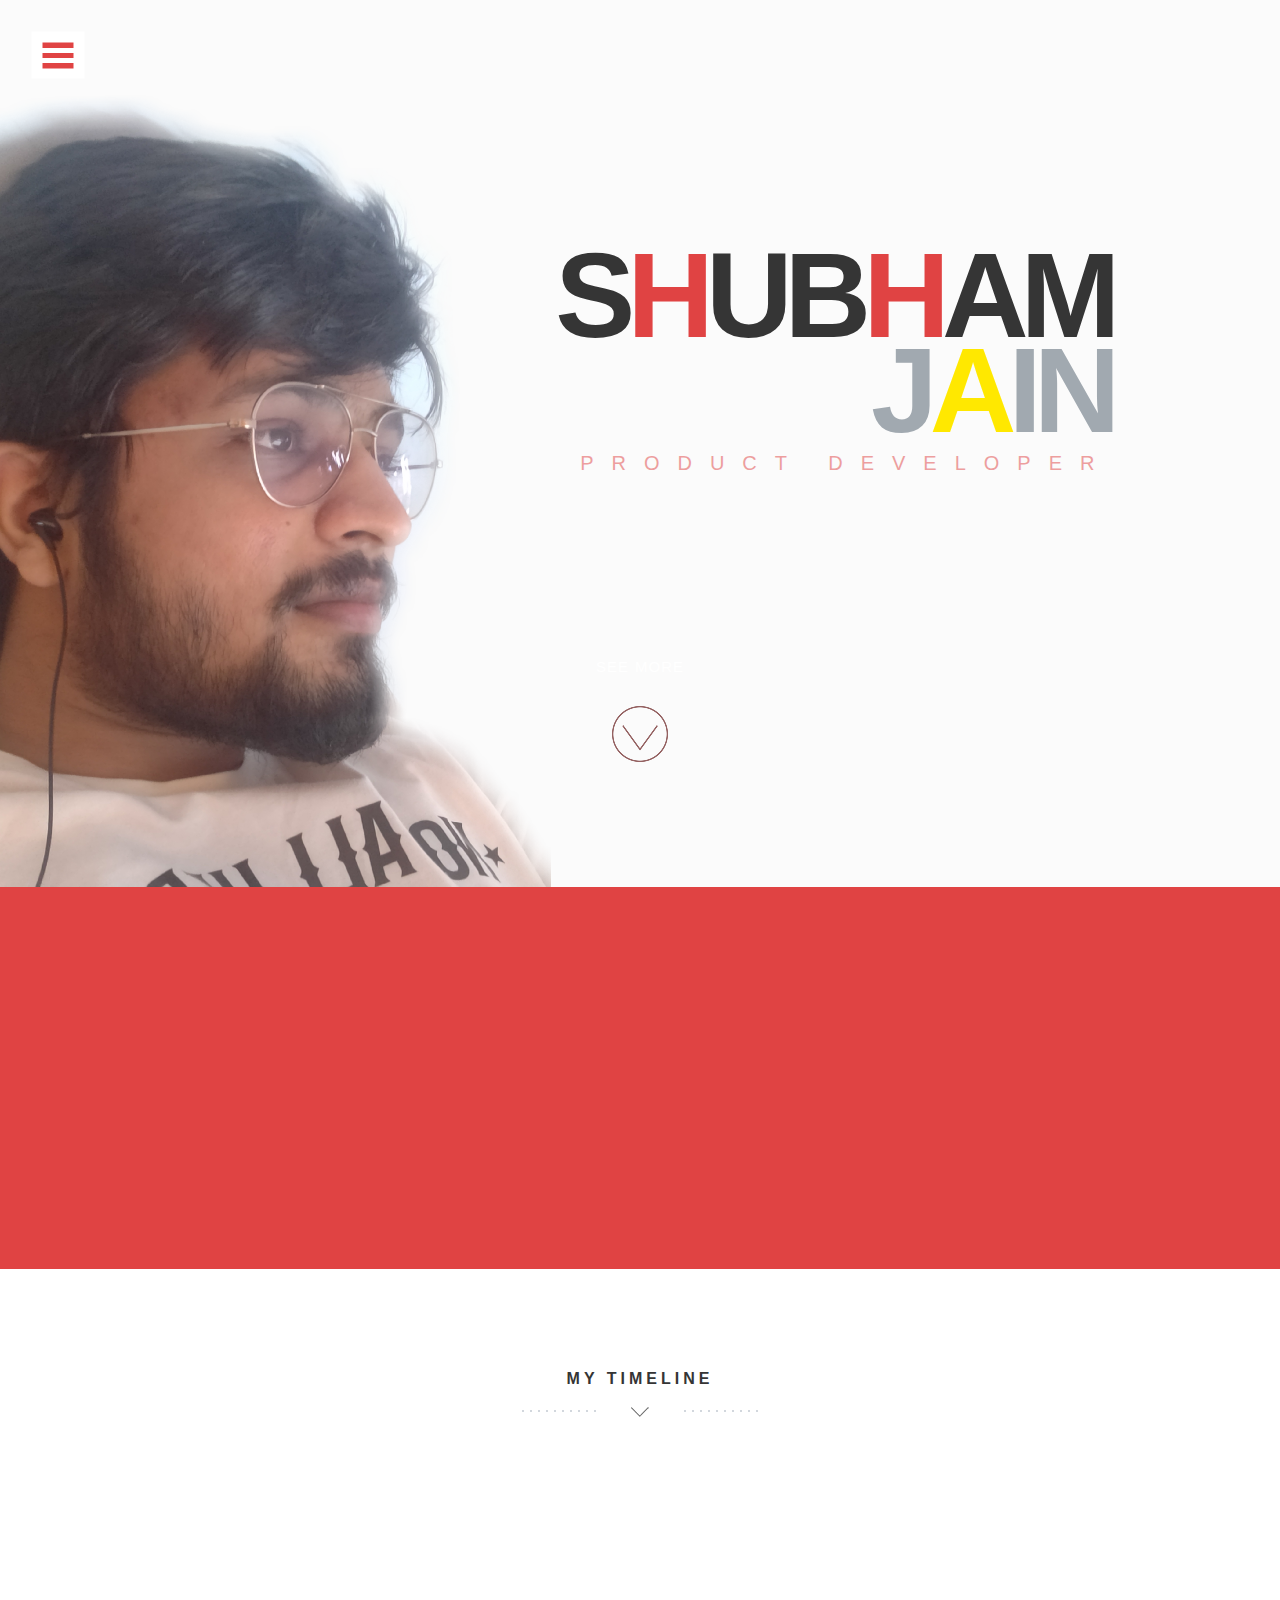
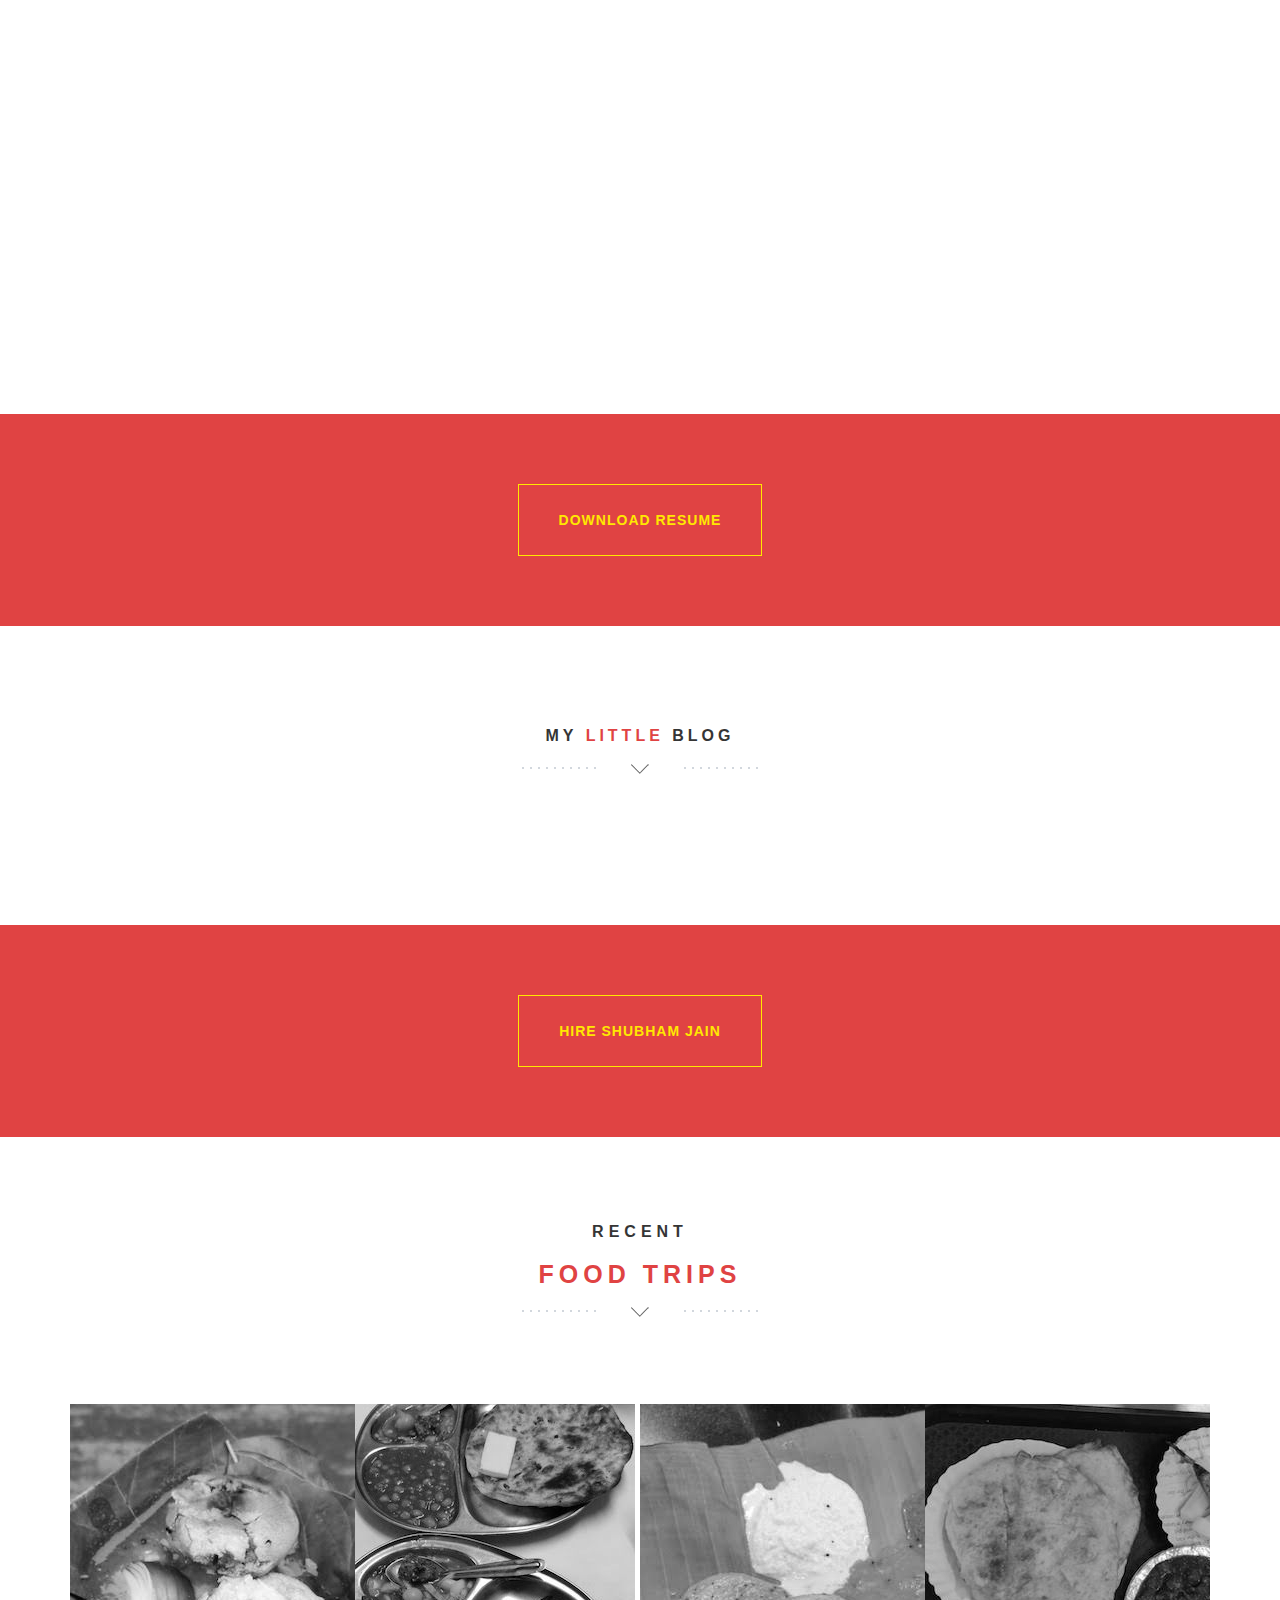
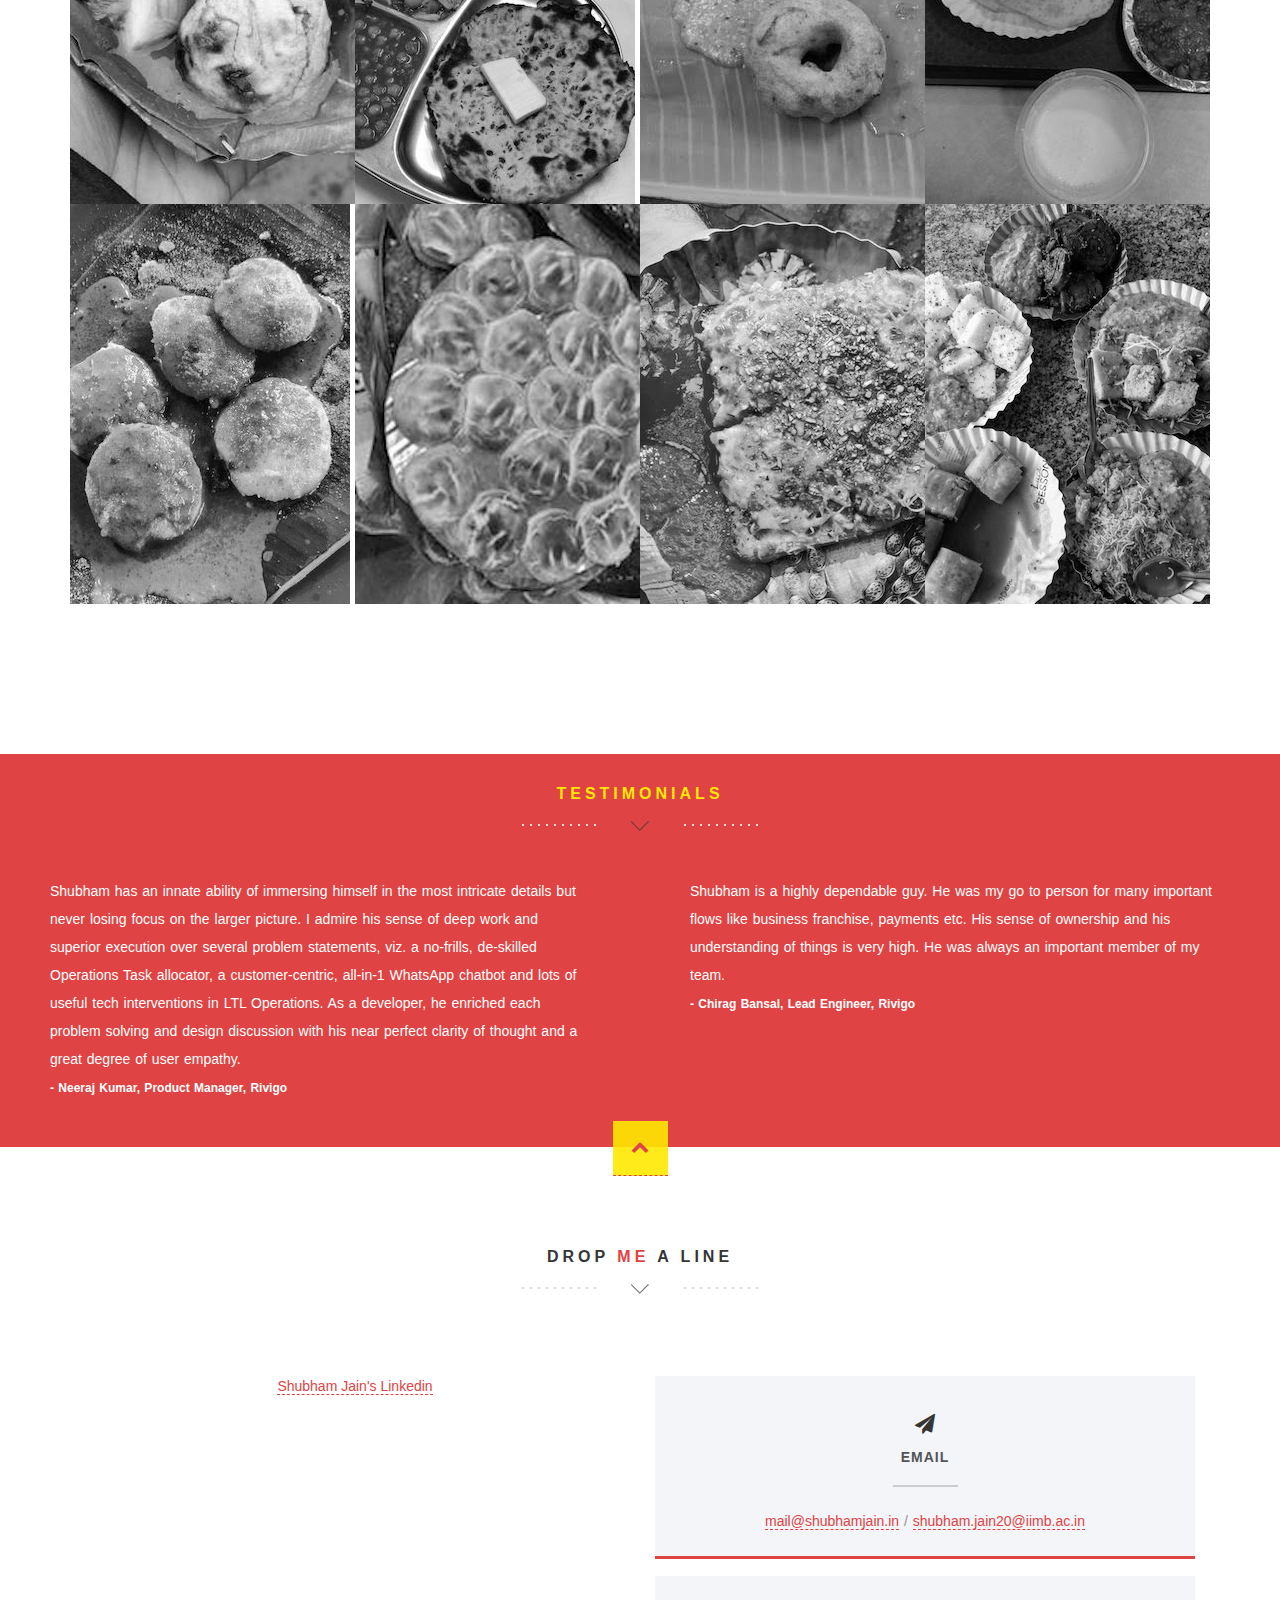
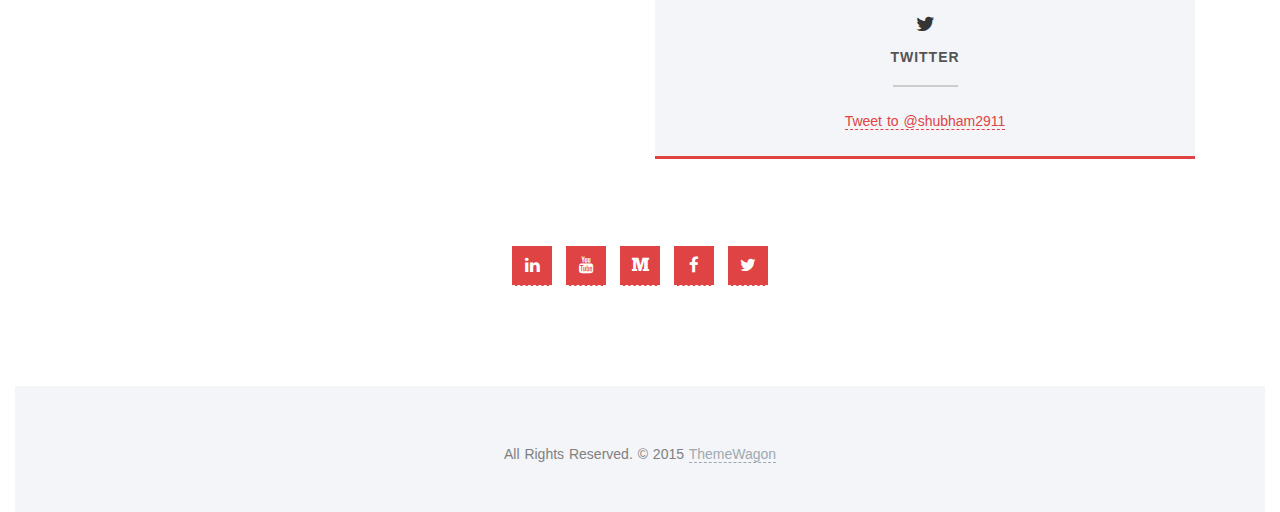
==== index.html @ 5a2aeedd "testing og tags" ====
<!DOCTYPE html >
<html lang="en">
  <head>
  	<meta name="google-site-verification" content="DOu6250kVCn-ioj-kYFrwJze2tGypku7FGhLvKhSwT8" />
    <meta charset="utf-8">
    <meta http-equiv="X-UA-Compatible" content="IE=edge">
    <meta name="viewport" content="width=device-width, initial-scale=1">
    <meta property='og:image' content='https://shubhamjain.in/img/PORTFOLIO_TEXT.png'/>
	<!-- Website Title -->
    <title>Shubham Jain</title>
    <!-- Bootstrap -->
    <link href="assets/bootstrap/css/bootstrap.min.css" rel="stylesheet">
	<!-- Font-Awesome -->
    <link href="assets/font-awesome/css/font-awesome.min.css" rel="stylesheet">
	<!-- Lightbox -->
	<link href="assets/lightbox/css/lightbox.css" rel="stylesheet">
    <!-- Text Rotator-->
	<link href="assets/textrotator/simpletextrotator.css" rel="stylesheet">
	<!-- FlexSlider -->
    <link href="assets/flexslider/flexslider.css" rel="stylesheet">
	<!-- Theme Style -->
    <link href="css/style.css" rel="stylesheet">
	<!-- Animations -->
    <link href="css/animate.css" rel="stylesheet">
	<!-- Custom Favicon -->
	<link href="img/favicon.ico" rel="shortcut icon" type="image/x-icon" /> 

    <!-- HTML5 Shim and Respond.js IE8 support of HTML5 elements and media queries -->
    <!-- WARNING: Respond.js doesn't work if you view the page via file:// -->
    <!--[if lt IE 9]>
    <script src="assets/html5shiv/html5shiv.js"></script>
    <script src="assets/respond/respond.min.js"></script>
    <![endif]-->
  </head>
    <body id="top">

      <!-- ****************************** Preloader ************************** -->
      <div id="preloader"></div>


	  	<!-- ==========================
        HEADER SECTION 
        =========================== -->
        <header id="home">
		    <!-- creative menu -->
            <div class="container-fluid">
              <div class="row">
                <div class="menu-wrap">
				<nav class="menu">
				    <!-- Menu Links -->
					<div class="icon-list">
						<a href="#home"><i class="fa fa-fw fa-home"></i><span>Home</span></a>
						<a href="#about"><i class="fa fa-fw fa-quote-left"></i><span>About</span></a>
						<a href="#service"><i class="fa fa-fw fa-clock-o"></i><span>Timeline</span></a>
            <a href="#blog"><i class="fa fa-fw fa-rss"></i><span>Blog</span></a>
						<a href="#portfolio"><i class="fa fa-fw fa-cutlery"></i><span>Drool</span></a>
						<a href="#contact"><i class="fa fa-fw fa-envelope-o"></i><span>Contact</span></a>
					</div>
				</nav>
			    </div>
			    <button class="menu-button" id="open-button"></button><!-- menu button -->
              </div><!--/row-->
            </div><!--/container-->
		  <!-- Header Image -->
          <section class="hero" id="hero">
            <div class="container">
			  <!-- HEADER HEADLINE -->
              <div class="row">
                <div class="col-md-9 col-md-offset-2 inner">
                  <h1 class="animated fadeInDown">
                    S<span style="color:#E04343;">h</span>UB<span style="color:#E04343;">h</span>AM<br/>
                    <span>J<span style="color:#FFE800">A</span>IN</span>
                  </h1><!-- Title -->
                  <h3 class="animated fadeInUp delay-05s"><span class="rotate">Product Developer,Aspiring Entrepreneur,Software Engineer</span></h3><!-- Text Rotator -->
                </div>
              </div>
			  <!-- Learn More Button -->
              <div class="row">
                <div class="col-md-6 col-md-offset-3 text-center">
                  <a style="color:black;" href="#about" class="scrollto wow fadeInUp delay-5s ">
			            <p>SEE MORE</p>
			            <p class="scrollto--arrow"><img src="img/scroll-down.png" alt="scroll down arrow"></p>
			        </a>
                </div>
              </div>
            </div>
          </section>
		  <!-- Header Image End -->
        </header>
		<!-- ==========================
        HEADER SECTION END  
        =========================== -->
		
		
		
		
		<!-- ==========================
        ABOUT SECTION  
        =========================== -->
        <section class="intro text-center section-padding color-bg" id="about">
          <div class="container">
		    <!-- WELCOME TEXT -->
            <div class="row">
              <div class="col-md-8 col-md-offset-2 wp1">
                <h1 class="arrow"> Hello <span>There</span>!</h1><!-- Headline -->
				<!-- about / welcome text -->
                <p>My name is Shubham Jain. I am a Software Product Developer based out of Gurgaon, Haryana, and I am currently an MBA student at IIM Bangalore. I love <a href="#blog">ideating</a> through the process, from conceptualization to execution. Outside of work, I enjoy sufi and light indian music, and sophomoric humour. Also, I will travel anywhere for good <a href="#portfolio">food</a>.🤤</a> </p>
              </div>
            </div>
          </div>
        </section>



<!--  ==========================
        SERVICE SECTION 
        =========================== -->


        <section class="features text-center section-padding" id="service">
          <div class="container">
        <!-- Headline -->
            <div class="row">
              <div class="col-md-12">
                <h1 class="arrow">My Timeline</h1>
              </div>
            </div>
            <div class="row">
              <div class="col-md-12">
          <div class="services">
          <!-- Service Box 1 -->
                  <div class="col-md-4 wp2 item">
                    <div class="icon">
                      <i class="fa fa-graduation-cap"></i><!-- Icon -->
                    </div>
                    <h2>IIT Roorkee (2013 - 2017)</h2><!-- Title -->
                    <p>Graduated with a B.Tech in Electronics and Communication Engineering.</p><!-- Description -->
                  </div>
          <!-- Service Box 2 -->
                  <div class="col-md-4 wp2 item delay-05s">
                    <div class="icon">
                      <i class="fa fa-desktop"></i><!-- Icon -->
                    </div>
                    <h2>Rivigo (2017 - 2020)</h2><!-- Title -->
                    <p>Started my professional career with RIVIGO - India's fastest-growing and most valuable tech-logistics firm, building their in-house finance suite as well as leading other consumer-facing products. 

</p><!-- Description -->
                  </div>
          <!-- Service Box 3 -->
                  <div class="col-md-4 wp2 item delay-1s">
                    <div class="icon">
                      <i class="fa fa-university"></i><!-- Icon -->
                    </div>
                    <h2>IIM Bangalore (2020 - 2022)</h2><!-- Title -->
                    <p>Post Graduate Programme in Management. Back to college.</p><!-- Description -->
                  </div>
          </div>
                  <div class="clearfix"></div>
              </div>
            </div>
          </div>
        </section>

		<!-- ==========================
        ABOUT SECTION END
        =========================== -->	

		    <!-- ==========================
        CUSTOM SPACER
        =========================== -->
    <div class="spacer-cta text-center">
          <div class="container">
            <div class="row">
              <div class="col-md-12">
                <a href="resume/shubham_jain_resume.pdf" download="shubham_jain_resume.pdf" target="_blank" class="outline-btn">Download Resume</a>
              </div>
            </div>
          </div>
        </div>
    <!-- ==========================
        CUSTOM SPACER END
        =========================== -->
    

    <!-- ==========================
        BLOG SECTION 
        =========================== -->
    <section class="text-center section-padding" id="blog">
          <div class="container">
        <!-- Headline -->
        <div class="row">
              <div class="col-md-12">
                <a href="http://blog.shubhamjain.in" target="_blank"><h1 class="arrow">My <span>little</span> blog</h1></a>
              </div>
            </div><br><br>
      
      <!-- Blog Slider -->
            
<div id="medium-widget"></div>
    <script src="https://medium-widget.pixelpoint.io/widget.js"></script>
    <script>MediumWidget.Init({renderTo: '#medium-widget', params: {"resource":"https://medium.com/@shubham2911","postsPerLine":1,"limit":10,"picture":"small","fields":["description","author","claps","likes","publishAt"],"ratio":"square"}})</script>

        </section>
    <!-- ==========================
        BLOG SECTION END
        =========================== -->
		
	


			
		<!-- ==========================
        CUSTOM SPACER
        =========================== -->
		<div class="spacer-cta text-center">
          <div class="container">
            <div class="row">
              <div class="col-md-12">
                <a href="#contact" class="outline-btn">hire Shubham Jain</a>
              </div>
            </div>
          </div>
        </div>
		<!-- ==========================
        CUSTOM SPACER END
        =========================== -->
		
	


    <!-- ==========================
        PORTFOLIO SECTION
    =========================== -->
        <section class="swag text-center" id="portfolio">
          <div class="container">
        <!-- Headline -->
            <div class="row">
              <h1 class="arrow">
                Recent <span>Food Trips</span>
              </h1>
            </div>
          </div>
        </section>

        <div class="container">
          <div class="row row-offset-0">
           
          <!-- PORTFOLIO ITEM 1 -->
          <div class="col-md-3 col-sm-6">
              <div class="overlay-effect effects clearfix">
                  <div class="img" style="height: 400px; object-fit: fill;">
                      <a href="img/portfolio/portfolio-01-large.jpg" data-lightbox="roadtrip" title="Street Love - Litti Chokha, Ranchi, Jharkhand"><img class="grayscale" src="img/portfolio/portfolio-01-thumbnail.jpg" alt="Portfolio Item"></a>
                  </div>
              </div>
          </div>
        <!-- PORTFOLIO ITEM END -->
    
        <!-- PORTFOLIO ITEM 2 -->
          <div class="col-md-3 col-sm-6">
              <div class="overlay-effect effects clearfix">
                  <div class="img">
                      <a href="img/portfolio/portfolio-02-large.jpg" data-lightbox="roadtrip" title="Gold around Golden Temple - Bhai Kulwant Singh Kulcha, Amritsar, Punjab"><img class="grayscale" src="img/portfolio/portfolio-02-thumbnail.jpg" alt="Portfolio Item"></a>
                  </div>
              </div>
          </div>
        <!-- PORTFOLIO ITEM END -->
            
      <!-- PORTFOLIO ITEM 3 -->
          <div class="col-md-3 col-sm-6">
              <div class="overlay-effect effects clearfix">
                  <div class="img">
                      <a href="img/portfolio/portfolio-03-large.jpg" data-lightbox="roadtrip" title="You won't leave anything on the Banana leaf - Murugan Idli Shop, Chennai, Tamil Nadu"><img class="grayscale" src="img/portfolio/portfolio-03-thumbnail.jpg" alt="Portfolio Item"></a>
                  </div>
              </div>
          </div>
        <!-- PORTFOLIO ITEM END -->
            
      <!-- PORTFOLIO ITEM 4 -->
          <div class="col-md-3 col-sm-6 ">
              <div class="overlay-effect effects clearfix">
                  <div class="img">
                      <a href="img/portfolio/portfolio-04-large.jpg" data-lightbox="roadtrip" title="Best in the lot - Sitaram Diwan Chand's chole bhature, Delhi"><img class="grayscale" src="img/portfolio/portfolio-04-thumbnail.jpg" alt="Portfolio Item"></a>
                  </div>
              </div>
          </div>
        <!-- PORTFOLIO ITEM END -->
                 
          <!-- PORTFOLIO ITEM 5 -->
          <div class="col-md-3 col-sm-6 ">
              <div class="overlay-effect effects clearfix">
                  <div class="img">
                      <a href="img/portfolio/portfolio-05-large.jpg" data-lightbox="roadtrip" title="Hard to find, Hard to leave - Sena Bhai Tiffin Centre, Chennai, Tamil Nadu"><img class="grayscale" src="img/portfolio/portfolio-05-thumbnail.jpg" alt="Portfolio Item"></a>
                  </div>
              </div>
          </div>
        <!-- PORTFOLIO ITEM END -->
    
        <!-- PORTFOLIO ITEM 6 -->
          <div class="col-md-3 col-sm-6">
              <div class="overlay-effect effects clearfix">
                  <div class="img">
                      <a href="img/portfolio/portfolio-06-large.jpg" data-lightbox="roadtrip" title="Baked Live, Eat fresh - Nan Khatai, Red Fort, Delhi"><img class="grayscale" src="img/portfolio/portfolio-06-thumbnail.jpg" alt="Portfolio Item"></a>
                  </div>
              </div>
          </div>
        <!-- PORTFOLIO ITEM END -->
            
      <!-- PORTFOLIO ITEM 7 -->
          <div class="col-md-3 col-sm-6">
              <div class="overlay-effect effects clearfix">
                  <div class="img">
                      <a href="img/portfolio/portfolio-07-large.jpg" data-lightbox="roadtrip" title="Bombay Sandwich - H Parmesha Fast Food Corner, Mumbai, Maharashtra"><img class="grayscale" src="img/portfolio/portfolio-07-thumbnail.jpg" alt="Portfolio Item"></a>
                  </div>
              </div>
          </div>
        <!-- PORTFOLIO ITEM END -->
            
      <!-- PORTFOLIO ITEM 8 -->
          <div class="col-md-3 col-sm-6">
              <div class="overlay-effect effects clearfix">
                  <div class="img">
                      <a href="img/portfolio/portfolio-08-large.jpg" data-lightbox="roadtrip" title="Assorted Farsan - Lijjat Khaman, Ahmedabad, Gujarat"><img class="grayscale" src="img/portfolio/portfolio-08-thumbnail.jpg" alt="Portfolio Item"></a>
                  </div>
              </div>
          </div>
        <!-- PORTFOLIO ITEM END -->
        </div><!--/row-->

      
      </div><!--/.container-->


      <section class="swag text-center" id="portfolio">
          <div class="container">
        <!-- Headline -->
            <div class="row">
                
              </h1>
            </div>
          </div>
        </section>
    <!-- ==========================
        PORTFOLIO SECTION END
        =========================== -->
      
    
        
		
		<!-- ==========================
        CLIENT SECTION 
        =========================== -->
		<div class="container-fluid">
      <div class="row color-bg" align="center" >
        <br>
        <h1 class="arrow"><span>Testimonials</span></h1><!-- Headline -->
      </div>

			<div class="row color-bg">

				<div class="col-md-6 nopadding about-text">
					<div id="clientSlider">
					   <ul class="slides">
					       <li><p>Shubham has an innate ability of immersing himself in the most intricate details but never losing focus on the larger picture. I admire his sense of deep work and superior execution over several problem statements, viz. a no-frills, de-skilled Operations Task allocator, a customer-centric, all-in-1 WhatsApp chatbot and lots of useful tech interventions in LTL Operations. As a developer, he enriched each problem solving and design discussion with his near perfect clarity of thought and a great degree of user empathy. <br>	<small>- Neeraj Kumar, Product Manager, Rivigo</small></p></li>
						   
					   </ul>
					</div>
				</div>
				
				<div class="col-md-6 nopadding about-text">
					<div id="clientSlider">
					   <ul class="slides">
					       <li><p>Shubham is a highly dependable guy. He was my go to person for many important flows like business franchise, payments etc. His sense of ownership and his understanding of things is very high. He was always an important member of my team. <br>	<small>- Chirag Bansal, Lead Engineer, Rivigo</small></p></li>
						   
					   </ul>
					</div>
				</div>
		</div>
		<!-- ==========================
        CLIENTS SECTION END
        =========================== -->
		
		
		
		

		
		
		<!-- ==========================
        CONTACT SECTION
        =========================== -->
        <section class="text-center section-padding contact-wrap" id="contact">
		  <!-- To Top Button -->
          <a href="#top" class="up-btn"><i class="fa fa-chevron-up"></i></a>
          <div class="container">
		    <!-- Headline -->
            <div class="row">
              <div class="col-md-12">
                <h1 class="arrow">Drop <span>me</span> a line</h1>
              </div>
            </div>
            <div class="row contact-details">


			 
       <!-- linkdin Box -->
              <div class="col-md-6" style="height: 380px">
                <!-- <div class="dark-box box-hover" style="max-height: 190px">
                  <h2><i class="fa fa-linkedin"></i><span>Linkedin</span></h2>
                  <p><a href="https://www.linkedin.com/in/shubham2911">Connect</a></p>
                </div> -->

                <div class="LI-profile-badge box-hover"  data-version="v1" data-size="large" data-locale="en_US" data-type="vertical" data-theme="light" data-vanity="shubham2911"><a class="LI-simple-link" href='https://in.linkedin.com/in/shubham2911?trk=profile-badge' target="_blank">Shubham Jain's Linkedin</a></div>
              </div>

              

<!-- E-Mail Box -->
              <div class="col-md-6">
                <div class="dark-box box-hover" style="max-height: 180px; margin-bottom: 20px">
                  <h2><i class="fa fa-paper-plane"></i><span>Email</span></h2>
                  <p><a href="mailto:mail@shubhamjain.in">mail@shubhamjain.in</a> /
                  	<a href="mailto:shubham.jain20@iimb.ac.in">shubham.jain20@iimb.ac.in</a>
                  </p>
                </div>
              </div>

<!-- twitter Box -->
              <div class="col-md-6">
                <div class="dark-box box-hover" style="max-height: 180px">
                  <h2><i class="fa fa-twitter"></i><span>Twitter</span></h2>
                  <p><a href="https://twitter.com/intent/tweet?screen_name=shubham2911&ref_src=twsrc%5Etfw" class="twitter-mention-button" data-size="large" data-related="" data-show-screen-name="false" data-dnt="true" data-show-count="false">Tweet to @shubham2911</a></p><script async src="https://platform.twitter.com/widgets.js" charset="utf-8"></script>
                </div>
              </div>




			  
			  </div>
			
			<br>
			<!-- Social Buttons - use font-awesome, past in what you want -->
            <div class="row">
              <div class="col-md-12">
                <ul class="social-buttons">
                                    <li><a href="http://linkedin.shubhamjain.in" target="_blank" class="social-btn"><i class="fa fa-linkedin"></i></a></li>

                            <li><a href="http://youtube.shubhamjain.in" target="_blank" class="social-btn"><i class="fa fa-youtube"></i></a></li><!-- youtube -->

                  <li><a href="http://blog.shubhamjain.in" target="_blank" class="social-btn"><i class="fa fa-medium"></i></a></li>

                  <li><a href="http://fb.shubhamjain.in" target="_blank" class="social-btn"><i class="fa fa-facebook"></i></a></li>

                  <li><a href="http://tweet.shubhamjain.in" target="_blank" class="social-btn"><i class="fa fa-twitter"></i></a></li>
<!--                   <li><a href="http://github.shubhamjain.in" target="_blank" class="social-btn"><i class="fa fa-github"></i></a></li>
 -->
                </ul>
              </div>
            </div>
          </div>
        </section>
		<!-- ==========================
        CONTACT SECTION END
        =========================== -->
		
		
		
		<!-- ==========================
        FOOTER SECTION
        =========================== -->
        <footer>
          <div class="container">
            <div class="row">
              <div class="col-md-12 text-center">
                <p>All Rights Reserved. &copy; 2015 <a href="http://www.themewagon.com" target="_blank">ThemeWagon</a>
              </div>
            </div>
          </div>
        </footer>
		<!-- ==========================
        FOOTER SECTION END
        =========================== -->		
		
		
    <!-- jQuery -->
    <script src="https://ajax.googleapis.com/ajax/libs/jquery/1.11.0/jquery.min.js"></script>
    <!-- SmoothScroll -->           
    <script type="text/javascript" src="assets/smoothscroll/smoothscroll.js"></script>
    <!-- Bootstrap -->
    <script src="assets/bootstrap/js/bootstrap.min.js"></script>
	<!-- Waypoints -->
	<script src="js/waypoints.min.js"></script>
    <!-- classie.js -->
	<script src="js/classie.js"></script>
    <!-- FlexSlider -->
    <script src="assets/flexslider/jquery.flexslider.js"></script>
	<!-- Modernizr -->
    <script src="js/modernizr.js"></script>
	<!-- Text Rotator -->
	<script src="assets/textrotator/jquery.simple-text-rotator.js"></script>
	<!-- Lightbox.js -->
    <script src="assets/lightbox/js/lightbox.min.js"></script>
    <!-- Google Maps --> 
    <script type="text/javascript" src="https://maps.googleapis.com/maps/api/js?key=AIzaSyDeKBBPJTG3v5w3cNPAgM6ZsJiPyL1mP_o&amp;sensor=false"></script>
	<!-- Theme JavaScript Core -->
	<script src="js/main.js"></script>
	<script src="js/script.js"></script>

	<!-- GOOGLE MAPS DATA -->
    <script type="text/javascript">
    // When the window has finished loading create our google map below
        google.maps.event.addDomListener(window, 'load', init);
    
        function init() {
            // Basic options for a simple Google Map
            // For more options see: https://developers.google.com/maps/documentation/javascript/reference#MapOptions
            var mapOptions = {
                // How zoomed in you want the map to start at (always required)
                zoom: 15,
                
                scrollwheel: false,

                // The latitude and longitude to center the map (always required)
                center: new google.maps.LatLng(40.68961985411178, -74.01618003845215), // New York 

                // How you would like to style the map. 
                // This is where you would paste any style found on Snazzy Maps.
                styles: [	{		featureType:'water',		stylers:[{color:'#F2F2F2'},{visibility:'on'}]	},{		featureType:'landscape',		stylers:[{color:'#FFFFFF'}]	},{		featureType:'road',		stylers:[{saturation:-100},{lightness:45}]	},{		featureType:'road.highway',		stylers:[{visibility:'simplified'}]	},{		featureType:'road.arterial',		elementType:'labels.icon',		stylers:[{visibility:'off'}]	},{		featureType:'administrative',		elementType:'labels.text.fill',		stylers:[{color:'#ADADAD'}]	},{		featureType:'transit',		stylers:[{visibility:'off'}]	},{		featureType:'poi',		stylers:[{visibility:'off'}]	}]
            };

            // Get the HTML DOM element that will contain your map 
            // We are using a div with id="map" seen below in the <body>
            var mapElement = document.getElementById('googlemaps');

            // Create the Google Map using out element and options defined above
            var map = new google.maps.Map(mapElement, mapOptions);
        }
	
    </script>
	
	<!-- TEXT ROTATOR SETTINGS -->
    <script type="text/javascript">
    $(".rotate").textrotator({
      animation: "fade", // You can pick the way it animates when rotating through words. Options are dissolve (default), fade, flip, flipUp, flipCube, flipCubeUp and spin.
      separator: ",", // If you don't want commas to be the separator, you can define a new separator (|, &, * etc.) by yourself using this field.
      speed: 1500 // How many milliseconds until the next word show.
    });
    </script>
	
<script type="text/javascript" src="https://platform.linkedin.com/badges/js/profile.js" async defer></script>

<script type="text/javascript" src="https://apis.google.com/js/platform.js"></script>

  <script src="https://www.retainable.io/assets/retainable/rss-embed/retainable-rss-embed.js"></script>

    </body>
</html>
---- assets/textrotator/simpletextrotator.css ----
.rotating {
  display: inline-block;
  -webkit-transform-style: preserve-3d;
  -moz-transform-style: preserve-3d;
  -ms-transform-style: preserve-3d;
  -o-transform-style: preserve-3d;
  transform-style: preserve-3d;
  -webkit-transform: rotateX(0) rotateY(0) rotateZ(0);
  -moz-transform: rotateX(0) rotateY(0) rotateZ(0);
  -ms-transform: rotateX(0) rotateY(0) rotateZ(0);
  -o-transform: rotateX(0) rotateY(0) rotateZ(0);
  transform: rotateX(0) rotateY(0) rotateZ(0);
  -webkit-transition: 0.5s;
  -moz-transition: 0.5s;
  -ms-transition: 0.5s;
  -o-transition: 0.5s;
  transition: 0.5s;
  -webkit-transform-origin-x: 50%;
}

.rotating.flip {
  position: relative;
}

.rotating .front, .rotating .back {
  left: 0;
  top: 0;
  -webkit-backface-visibility: hidden;
  -moz-backface-visibility: hidden;
  -ms-backface-visibility: hidden;
  -o-backface-visibility: hidden;
  backface-visibility: hidden;
}

.rotating .front {
  position: absolute;
  display: inline-block;
  -webkit-transform: translate3d(0,0,1px);
  -moz-transform: translate3d(0,0,1px);
  -ms-transform: translate3d(0,0,1px);
  -o-transform: translate3d(0,0,1px);
  transform: translate3d(0,0,1px);
}

.rotating.flip .front {
  z-index: 1;
}

.rotating .back {
  display: block;
  opacity: 0;
}

.rotating.spin {
  -webkit-transform: rotate(360deg) scale(0);
  -moz-transform: rotate(360deg) scale(0);
  -ms-transform: rotate(360deg) scale(0);
  -o-transform: rotate(360deg) scale(0);
  transform: rotate(360deg) scale(0);
}



.rotating.flip .back {
  z-index: 2;
  display: block;
  opacity: 1;
  
  -webkit-transform: rotateY(180deg) translate3d(0,0,0);
  -moz-transform: rotateY(180deg) translate3d(0,0,0);
  -ms-transform: rotateY(180deg) translate3d(0,0,0);
  -o-transform: rotateY(180deg) translate3d(0,0,0);
  transform: rotateY(180deg) translate3d(0,0,0);
}

.rotating.flip.up .back {
  -webkit-transform: rotateX(180deg) translate3d(0,0,0);
  -moz-transform: rotateX(180deg) translate3d(0,0,0);
  -ms-transform: rotateX(180deg) translate3d(0,0,0);
  -o-transform: rotateX(180deg) translate3d(0,0,0);
  transform: rotateX(180deg) translate3d(0,0,0);
}

.rotating.flip.cube .front {
  -webkit-transform: translate3d(0,0,100px) scale(0.9,0.9);
  -moz-transform: translate3d(0,0,100px) scale(0.85,0.85);
  -ms-transform: translate3d(0,0,100px) scale(0.85,0.85);
  -o-transform: translate3d(0,0,100px) scale(0.85,0.85);
  transform: translate3d(0,0,100px) scale(0.85,0.85);
}

.rotating.flip.cube .back {
  -webkit-transform: rotateY(180deg) translate3d(0,0,100px) scale(0.9,0.9);
  -moz-transform: rotateY(180deg) translate3d(0,0,100px) scale(0.85,0.85);
  -ms-transform: rotateY(180deg) translate3d(0,0,100px) scale(0.85,0.85);
  -o-transform: rotateY(180deg) translate3d(0,0,100px) scale(0.85,0.85);
  transform: rotateY(180deg) translate3d(0,0,100px) scale(0.85,0.85);
}

.rotating.flip.cube.up .back {
  -webkit-transform: rotateX(180deg) translate3d(0,0,100px) scale(0.9,0.9);
  -moz-transform: rotateX(180deg) translate3d(0,0,100px) scale(0.85,0.85);
  -ms-transform: rotateX(180deg) translate3d(0,0,100px) scale(0.85,0.85);
  -o-transform: rotateX(180deg) translate3d(0,0,100px) scale(0.85,0.85);
  transform: rotateX(180deg) translate3d(0,0,100px) scale(0.85,0.85);
}
---- css/style.css ----
/*========================================================================*/



/* ///////////////////////////////////////////////////////////////////// 
// 03 - Preloader
/////////////////////////////////////////////////////////////////////*/

#preloader {
    position:fixed;
    left:0;
    top:0;
    z-index:99999999999;
    width:100%;
    height:100%;
    overflow:visible;
    background: #fff url('../img/preloader.gif') no-repeat center center;
}



/* ==========================================================================
	Global Styles
========================================================================== */
a {
	color: #E04343;
	-webkit-transition:all 0.5s;
	-moz-transition:all 0.5s;
	-o-transition:all 0.5s;
	transition:all 0.5s;
	border-bottom: 1px dashed;
	outline:none!important;
}
a:hover,a:focus,a:active {
	color:#0D0D0D;
	text-decoration:none;
	outline:none!important;
}
p {
	color:#8c9398;
	word-spacing:1px;
	line-height:25px;
	font-size:14px;
}
h2 {
	font-size:15px;
	color:#353535!important;
	text-transform:uppercase;
	font-weight:bold;
}
h2::after {
	content:" ";
	border:solid 1px #CCCCCC;
	display:block;
	width:65px;
	margin:20px auto;
}
h6 {
	font-size:15px;
	color:#8c8c8c;
	text-transform:uppercase;
	font-weight:bold;
}
h6::after {
	content:" ";
	border:solid 1px #CCCCCC;
	display:block;
	width:65px;
	margin-top: 20px;
}
/* ==========================================================================HTML5 display definitions========================================================================== */
article,aside,details,figcaption,figure,footer,header,hgroup,nav,section,summary {
	display:block;
}
audio,canvas,video {
	display:inline-block;
	*display:inline;
	*zoom: 1;
}
* Remove excess height in iOS 5 devices. */
audio:not([controls]) {
	display:none;
	height:0;
}
[hidden] {
	display: none;
}
/* ==========================================================================Base========================================================================== */
html {
	font-size:100%;
	-webkit-text-size-adjust:100%;
	-ms-text-size-adjust:100%;
}
html,html a {
	-webkit-font-smoothing:antialiased;
	text-shadow:1px 1px 1px rgba(0,0,0,0.004);
}
html,button,input,select,textarea {
	font-family:'Varela Round',sans-serif;
}
body {
	margin:0;
	font-family: 'Open Sans',sans-serif;
}
/* ==========================================================================Links========================================================================== */
a:focus {
	outline:thin dotted;
}
a:active,a:hover {
	outline: 0;
}
/* ==========================================================================Typography========================================================================== */
@import url(http://fonts.googleapis.com/css?family=Open+Sans:300,400);
h1 {
	font-size:2em;
	margin:0.67em 0;
	color:#353535;
}
h2 {
	font-size:1.5em;
	margin:0.83em 0;
}
h3 {
	font-size:1.17em;
	margin:1em 0;
}
h4 {
	font-size:1em;
	margin:1.33em 0;
}
h5 {
	font-size:0.83em;
	margin:1.67em 0;
}
h6 {
	font-size: 12px;
	margin:2.33em 0;
}
abbr[title] {
	border-bottom:1px dotted;
}
b,strong {
	font-weight:bold;
}
blockquote {
	margin:0em 55px;
	border-left:4px solid #CCCCCC;
}
dfn {
	font-style:italic;
}
mark {
	background:#ff0;
	color:#000;
}
p,pre {
	margin:1em 0;
}
code,kbd,pre,samp {
	font-family:monospace,serif;
	_font-family:'courier new',monospace;
	font-size:1em;
}
pre {
	white-space:pre;
	white-space:pre-wrap;
	word-wrap:break-word;
}
q {
	quotes:none;
}
q:before,q:after {
	content:'';
	content:none;
}
small {
	font-size:75%;
}
sub,sup {
	font-size:75%;
	line-height:0;
	position:relative;
	vertical-align:baseline;
}
sup {
	top:-0.5em;
}
sub {
	bottom:-0.25em;
}
p {
	font-size: 14px;
	font-weight:100;
	line-height: 28px!important;
}
/* ==========================================================================Lists========================================================================== */
dl,menu,ol,ul {
	margin:1em 0;
}
dd {
	margin:0 0 0 40px;
}
menu,ol,ul {
	padding:0 0 0 40px;
}
nav ul,nav ol {
	list-style:none;
	list-style-image: none;
}
/* ==========================================================================Embedded content========================================================================== */
img {
	border:0;
	-ms-interpolation-mode:bicubic;
}
svg:not(:root) {
	overflow: hidden;
}
/* ==========================================================================Figures========================================================================== */
figure {
	margin: 0;
}
/* ==========================================================================Forms========================================================================== */
form {
	margin:0;
}
fieldset {
	border:1px solid #c0c0c0;
	margin:0 2px;
	padding:0.35em 0.625em 0.75em;
}
legend {
	border:0;
	padding:0;
	white-space:normal;
	*margin-left:-7px;
}
button,input,select,textarea {
	font-size:100%;
	/margin:0;
	vertical-align:baseline;
	*vertical-align:middle;
}
button,input {
	line-height:normal;
}
button,html input[type="button"],input[type="reset"],input[type="submit"] {
	-webkit-appearance:button;
	cursor:pointer;
	*overflow:visible;
}
button[disabled],input[disabled] {
	cursor:default;
}
input[type="checkbox"],input[type="radio"] {
	box-sizing:border-box;
	padding:0;
	*height:13px;
	*width:13px;
}
input[type="search"] {
	-webkit-appearance:textfield;
	-moz-box-sizing:content-box;
	-webkit-box-sizing:content-box;
	box-sizing:content-box;
}
input[type="search"]::-webkit-search-cancel-button,input[type="search"]::-webkit-search-decoration {
	-webkit-appearance:none;
}
button::-moz-focus-inner,input::-moz-focus-inner {
	border:0;
	padding:0;
}
textarea {
	overflow:auto;
	vertical-align: top;
}
/* ==========================================================================Tables========================================================================== */
table {
	border-collapse:collapse;
	border-spacing: 0;
}
/* ==========================================================================Section Styles========================================================================== */
.section-padding {
	padding:90px 0 100px
}
.dark-bg {
	background:#f3f5f8;
}
.light-bg {
	background-color:#fff;
}
.dark-box {
	background: #F3F5F8;
	-webkit-box-shadow: 0px 3px 0px 0px #E04343;
	-moz-box-shadow: 0px 3px 0px 0px #E04343;
	box-shadow: 0px 3px 0px 0px #E04343;
	padding:20px 0;
}
.dark-box:hover,.dark-box:focus {
	-webkit-box-shadow: 0px 3px 0px 0px #FFE801;
	-moz-box-shadow: 0px 3px 0px 0px #FFE801;
	box-shadow: 0px 3px 0px 0px #FFE801;
}
.box-hover {
	transition:all 500ms ease-in-out;
	-webkit-transition:all 500ms ease-in-out;
	-moz-transition:all 500ms ease-in-out;
	-o-transition:all 500ms ease-in-out;
}
.box-hover:hover,.box-hover:focus {
	transform:translate(0,-15px);
	-webkit-transform:translate(0,-15px);
	-ms-transform:translate(0,-15px);
}
.wrapper {
	height:650px;
}
.nopadding {
	padding:0;
}
.inner {
	padding-top: 138px;
}
/* ==========================================================================Navigation========================================================================== */
.menu-wrap a {
	color:#555d7c;
	outline:none!important;
}
.menu-wrap a:hover,.menu-wrap a:focus {
	color: #E04343;
}
.content-wrap {
	overflow-y:scroll;
	-webkit-overflow-scrolling:touch;
	-webkit-transition:-webkit-transform 0.4s;
	transition:transform 0.4s;
	-webkit-transition-timing-function:cubic-bezier(0.7,0,0.3,1);
	transition-timing-function:cubic-bezier(0.7,0,0.3,1);
}
.content {
	position:relative;
	background:#b4bad2;
	padding-bottom: 12em;
}
/* Common styles for menu button and menu-wrap */
.menu-button,.menu-wrap {
	position:fixed;
	width:2.5em;
	height:2.25em;
	font-size:1.5em;
	-webkit-transform:translate3d(1.5em,1.5em,0);
	transform: translate3d(1.5em,1.5em,0);
}
/* Menu Button */
.menu-button {
	z-index:1000;
	margin:0;
	padding:0;
	border:none;
	text-indent:2.5em;
	color:transparent;
	background:transparent;
}
.menu-button::before {
	position:absolute;
	top:0.5em;
	right:0.5em;
	bottom:0.5em;
	left:0.5em;
	background: linear-gradient(#E04343 20%,rgba(0, 0, 0, 0) 20%,rgba(0, 0, 0, 0) 40%,#E04343 40%,#E04343 60%,rgba(0, 0, 0, 0) 60%,rgba(0, 0, 0, 0) 80%,#E04343 80%);
	content:'';
}
.menu-button:hover {
	opacity: 0.6;
}
/* Menu */
.menu-wrap {
	z-index:999;
	background: rgba(255, 255, 255, 1);
	-webkit-transition:width 0.4s,height 0.4s,-webkit-transform 0.4s;
	transition:width 0.4s,height 0.4s,transform 0.4s;
	-webkit-transition-timing-function:cubic-bezier(0.7,0,0.3,1);
	transition-timing-function:cubic-bezier(0.7,0,0.3,1);
}
.menu {
	height:100%;
	overflow:hidden;
	font-size:0.75em;
}
.icon-list {
	float:right;
	padding:2.5em 2em 0 6em;
}
.icon-list a {
	opacity:0;
	display:inline-block;
	padding:0 0.2em;
	margin:0 15px;
	text-align:center;
	font-size:1.2em;
	color: #353535;
}
.icon-list a span {
	display:block;
	text-transform:uppercase;
	letter-spacing:1px;
	font-size:0.5em;
	font-weight:700;
	padding-top: 0.5em;
}
/* Shown menu */
.show-menu .content-wrap {
	-webkit-transition-delay:0s;
	transition-delay:0s;
	-webkit-transform:translate3d(0,125px,0);
	transform:translate3d(0,125px,0);
}
.show-menu .menu-wrap {
	width:100%;
	height:125px;
	-webkit-transform:translate3d(0,0,0);
	transform:translate3d(0,0,0);
	-webkit-transition-delay:0s;
	transition-delay:0s;
	border-bottom: 1px solid #E04343;
}
.show-menu .icon-list a {
	opacity:1;
	-webkit-transition:opacity 0.4s 0.4s;
	transition:opacity 0.4s 0.4s;
}
.show-menu .icon-list a:nth-child(2) {
	-webkit-transition-delay:0.42s;
	transition-delay:0.42s;
}
.show-menu .icon-list a:nth-child(3) {
	-webkit-transition-delay:0.44s;
	transition-delay:0.44s;
}
.show-menu .icon-list a:nth-child(4) {
	-webkit-transition-delay:0.46s;
	transition-delay:0.46s;
}
.show-menu .icon-list a:nth-child(5) {
	-webkit-transition-delay:0.48s;
	transition-delay:0.48s;
}
.show-menu .icon-list a:nth-child(6) {
	-webkit-transition-delay:0.5s;
	transition-delay: 0.5s;
}
/* ==========================================================================Hero========================================================================== */
.hero {
	background: url('../img/Adobe_20200614_173211.png') left bottom no-repeat;
	background-size: contain;
	padding:110px 0 100px 0;
	height:auto;
	background-color: #FBFBFB;
}
.hero h1 {
	text-align: right;
	font-size: 120px;
	letter-spacing: -8px;
	margin: 0;
	font-weight: 600;
	line-height: 95px;
	text-transform: uppercase;
}
.hero h1 span {
	color:#a1a9b0;
	/* display:inline-block; */
}
.hero h3 {
	text-align: right;
	font-size: 20px;
	margin:0;
	padding:0;
	opacity:0.5;
	color: #E04343;
	letter-spacing: 18px;
	line-height: 50px;
	text-transform: uppercase;
}
.hero p {
	letter-spacing:1px;
	color:#fff;
	font-size: 15px;
}
/* Boucing Arrow Animation */
@keyframes arrowbounce {
	from {
		-webkit-transform:translateY(0);
		-moz-transform:translateY(0);
		transform:translateY(0);
	}
	to {
		-webkit-transform:translateY(-20px);
		-moz-transform:translateY(-20px);
		transform:translateY(-20px);
	}
}
@-moz-keyframes arrowbounce {
	/* Firefox */ from {
		-webkit-transform:translateY(0);
		-moz-transform:translateY(0);
		transform:translateY(0);
	}
	to {
		-webkit-transform:translateY(-20px);
		-moz-transform:translateY(-20px);
		transform:translateY(-20px);
	}
}
@-webkit-keyframes arrowbounce {
	/* Safari and Chrome */ from {
		-webkit-transform:translateY(0);
		-moz-transform:translateY(0);
		transform:translateY(0);
	}
	to {
		-webkit-transform:translateY(-20px);
		-moz-transform:translateY(-20px);
		transform:translateY(-20px);
	}
}
@-o-keyframes arrowbounce {
	/* Opera */ from {
		-webkit-transform:translateY(0);
		-moz-transform:translateY(0);
		transform:translateY(0);
	}
	to {
		-webkit-transform:translateY(-20px);
		-moz-transform:translateY(-20px);
		transform:translateY(-20px);
	}
}
.scrollto {
	padding: 150px 0px 0px 0px;
	display:block;
	color:black;
	text-decoration:none;
	width:200px;
	margin:0 auto;
	border-bottom: none;
}
.scrollto--arrow {
	padding:10px;
}
.scrollto--arrow img {
	animation:arrowbounce 1s alternate infinite;
	-moz-animation:arrowbounce 1s alternate infinite;
	/* Firefox */-webkit-animation:arrowbounce 1s alternate infinite;
	/* Safari and Chrome */-o-animation: arrowbounce 1s alternate infinite;
	/* Opera */
}
/* ==========================================================================Intro========================================================================== */
.intro p {
	margin:50px 0 0;
}
h1.arrow {
	font-size: 16px;
	text-transform:uppercase;
	color:#353535;
	letter-spacing: 4px;
	background:url('../img/h1-bg.png') no-repeat center bottom;
	padding-bottom:30px;
	font-weight: bold;
}
h1.arrow span {
    color: #E04343;
}
/* ==========================================================================About========================================================================== */
.about-image {
	height:400px;
	-webkit-background-size:cover;
	-moz-background-size:cover;
	-o-background-size:cover;
	background-size:cover;
}
.color-bg {
	background: #E04343;
}

.color-bg a {
    color: #FFE800;
}
.color-bg h6, .color-bg p {
    color: white;
}
.color-bg h6::after{
	border-color: #fff;
}
.color-bg .weight-outline-btn {
    color: white;
    border-color: white;
}
.color-bg .weight-outline-btn:hover {
  background: #FFF;
  color: #E04343;
  border-color: rgba(0, 0, 0, 0);
}
.about-text {
	padding:20px 50px 25px 50px;
}
.about-text h1 {
	text-transform:uppercase;
	font-size:24px;
	color: #8C8C8C;
}
.color-bg h1.arrow span {
    color: #FFE800;
}
.color-bg h1.arrow {
    color: #FFF;
}
/* ==========================================================================Services========================================================================== */
.services {
	margin-top:80px;
	margin-bottom:40px;
}
.services .icon {
	position:relative;
	width:175px;
	height:175px;
	margin:0 auto;
	text-align:center;
	line-height:180px;
	font-size:56px;
	color:#fff;
	border-radius:50%;
	box-shadow:0 0 0 0 rgba(0,0,0,0.0);
	margin-bottom:40px;
	-webkit-transition:all .3s ease-out;
	transition:all .3s ease-out;
	border: 1px solid #E04343;
	color: #E04343;
}
.services .item:hover .icon {
	background: #E04343;
	border: 1px solid #E04343;
}
.services .item [class*=fa] {
	-webkit-transition:all .3s ease-out;
	transition:all .3s ease-out;
}
.services .item:hover [class*=fa] {
	-webkit-transform:scale(1.2);
	transform:scale(1.2);
	-webkit-transition:all .3s ease-out;
	transition:all .3s ease-out;
	color:#fff;
}
.features-wrapper {
	margin:70px 0 0;
}
i.respons {
	position:relative;
	width:35px;
	height:35px;
	margin:0 auto;
	line-height:35px;
	text-align:center;
	font-size:15px;
	color:#fff;
	border-radius:50%;
	-webkit-transition:all .3s ease-out;
	transition:all .3s ease-out;
	border:1px solid #CCCCCC;
	color: #CCCCCC;
}
/* ==========================================================================iPhone Section========================================================================== */
.iphone {
	width:50%;
	background:#f3f5f8;
	float:left;
	height:100%;
	box-shadow:inset -15px -11px 40px -6px rgba(0,0,0,0.1);
	-moz-box-shadow:inset -15px -11px 40px -6px rgba(0,0,0,0.1);
	-webkit-box-shadow:inset -15px -11px 40px -6px rgba(0,0,0,0.1);
	z-index:1;
}
.fluid-white {
	width:50%;
	background:#fff;
	float:right;
	height:100%;
	z-index:2;
}
.responsive-services {
	position: relative;
}
/* ==========================================================================Portfolio========================================================================== */
.swag {
	padding:75px 0;
}

.medium-widget-article__item {
	box-shadow:0 1px 4px rgba(230, 230, 230, 1);
	border:1px solid rgba(230, 230, 230, 1);
	margin:10px
}

.swag h1 {
	text-transform:uppercase;
	letter-spacing:5px;
}
.swag h1 span {
	display:block;
	font-size:25px;
	margin-top:20px;
}
.down-arrow-btn {
	width:auto;
	height:40px;
	background:rgba(0,0,0,0.6);
	display:inline-block;
	margin:15px 5px 15px 5px;
	color:#fff;
	font-size:16px;
	line-height:40px;
	padding:0px 10px;
	text-align:center;
}
.down-arrow-btn:hover,.down-arrow-btn:focus {
	color:#fff;
	background:rgba(0,0,0,1);
}
.portfolio img {
	height:300px;
	width:100%;
}
img.grayscale {
	filter:url("data:image/svg+xml;utf8,<svg xmlns=\'http://www.w3.org/2000/svg\'><filter id=\'grayscale\'><feColorMatrix type=\'matrix\' values=\'0.3333 0.3333 0.3333 0 0 0.3333 0.3333 0.3333 0 0 0.3333 0.3333 0.3333 0 0 0 0 0 1 0\'/></filter></svg>#grayscale");
	/* Firefox 3.5+,IE10 */ filter:gray;
	/* IE6-9 */ -webkit-filter:grayscale(100%);
	/* Chrome 19+& Safari 6+*/ -webkit-transition:all .6s ease;
	/* Fade to color for Chrome and Safari */ -webkit-backface-visibility:hidden;
	/* Fix for transition flickering */
}
img.grayscale:hover {
	filter:none;
	-webkit-filter:grayscale(0%);
}
.row-offset-0 {
	margin-left:0;
	margin-right:0;
}
.row-offset-0>* {
	padding-left:0;
	padding-right:0;
}
.effects {
	padding-left:15px;
}
.effects .img {
	position:relative;
	position:relative;
	z-index:1;
	overflow:hidden;
}
.effects .img:nth-child(n) {
	margin-right:5px;
}
.effects .img:first-child {
	margin-left:-15px;
}
.effects .img:last-child {
	margin-right:0;
}
.effects .img img {
	display:block;
	margin:0;
	padding:0;
	height:auto;
}
.overlay {
	display:block;
	position:absolute;
	z-index:20;
	filter:none!important;
	-webkit-filter:grayscale(0%);
	overflow:hidden;
	transition:all 0.5s;
	-webkit-transition:all 0.5s;
	-moz-transition:all 0.5s;
	-o-transition:all 0.5s;
}
.overlay-effect .img i {
	font-size:30px;
}
.overlay-effect .overlay {
	bottom:0;
	left:0;
	right:0;
	width:100%;
	height:100%;
	opacity:0;
}
.overlay-effect .overlay a.expand {
	left:0;
	right:0;
	bottom:47%;
	margin:0 auto -30px auto;
}
.overlay-effect .img.hover .overlay {
	height:100%;
	opacity:1;
}
.img img {
	width:-webkit-calc(100%+40px) !important;
	width:calc(100%+40px) !important;
	-webkit-transition:opacity 0.35s,-webkit-transform 0.35s;
	transition:opacity 0.35s,transform 0.35s;
	-moz-transition:opacity 0.35s,-moz-transform 0.35s;
	-o-transition:opacity 0.35s,-o-transform 0.35s;
	-webkit-transform:translate3d(-40px,0,0);
	transform:translate3d(-40px,0,0);
	-ms-transform:translate3d(-40px,0,0);
}
.img:hover img {
	-webkit-transform:translate3d(0,0,0);
	transform:translate3d(0,0,0);
	-ms-transform:translate3d(-40px,0,0);
}
.hype {
	position:absolute;
	left:0;
	right:0;
	margin-left:auto;
	margin-right:auto;
	top: 50px;
}
/* ==========================================================================Subscribe========================================================================== */
.subscribe {
	padding-top:75px;
}
.subscribe h1 {
	color: #FFFFFF;
	margin-bottom:40px;
}
.subscribe h1 span {
	display:block;
	font-size:15px;
	text-transform:uppercase;
	font-weight:bold;
	margin-top:20px;
	letter-spacing:1px;
}
.subscribe input[type=text] {
	background-color:rgba(255,255,255,0.1);
	border: solid 1px #FFE800;
	padding:20px;
	width:30%;
	color:#808080;
}

.subscribe input[type=text]:focus {
    outline: none;
}
.subscribe input[type=submit] {
	background: #FFE800;
	border: solid 1px #FFE800;
	padding:20px;
	color: #E04343;
	text-transform:uppercase;
	letter-spacing:1px;
	transition:all 0.5s ease;
	-moz-transition:all 0.5s ease;
	-webkit-transition:all 0.5s ease;
	-o-transition:all 0.5s ease;
}
.subscribe input[type=submit]:hover {
	background: rgba(255, 232, 0, 0.9);
	border: solid 1px #FFE800;
	color: #E04343;
}
/* ==========================================================================CTA========================================================================== */
.spacer-cta {
	background-color: #E04343;
	padding:70px 0;
}
.outline-btn {
	display:inline-block;
	padding:25px 40px;
	color: #FFE801;
	border: solid 1px #FFE801;
	text-transform:uppercase;
	font-weight:bold;
	letter-spacing:1px;
}
.outline-btn:hover,.outline-btn:focus {
	color: #E04343;
	border: solid 1px #E04343;
	background: #FFE801;
}
.weight-outline-btn {
	display:inline-block;
	padding:20px 30px;
	color:#8C8C8C;
	border:solid 1px #8C8C8C;
	text-transform:uppercase;
	font-weight:bold;
	letter-spacing:1px;
}
.weight-outline-btn:hover,.outline-btn:focus {
	color:#424242;
	border: solid 1px #424242;
}
/* ==========================================================================Team========================================================================== */
.team img {
	margin-bottom:20px;
}
ul.social-buttons {
	list-style:none;
	margin:0;
	padding:0;
}
ul.social-buttons li {
	display:inline-block;
	margin-right:10px;
}
ul.social-buttons li:last-child {
	margin-right:0;
}
.social-btn {
	width:40px;
	height:40px;
	background: #E04343;
	display:inline-block;
	color:#fff;
	font-size:17px;
	line-height:40px;
	text-align:center;
}
.social-btn:hover,.social-btn:focus {
	background: rgba(255, 232, 0, 1);
	color: #E04343;
}
.social {
	margin-top: 25px
}
/* ==========================================================================Contact========================================================================== */
.up-btn {
	width:55px;
	height:55px;
	background: rgba(255, 232, 1, 0.9);
	display:block;
	margin:0 auto;
	color: #E04343;
	font-size:18px;
	line-height:52px;
	text-align:center;
	position:absolute;
	top:-26px;
	left:0;
	right:0;
	margin-left:auto;
	margin-right:auto;
}
.up-btn:hover,up-btn:focus {
	color: black;
	background: #FFE800;
}
.contact-details {
	margin:70px 0;
}
.contact-details h2 {
	font-size:20px;
}
.contact-details h2 span {
	display:block;
	color:#545454;
	text-transform:uppercase;
	letter-spacing:1px;
	font-size:14px;
	margin-top:15px;
}
.contact-wrap {
	position:relative;
}
#googlemaps {
	width:100%;
	height:300px;
	left:15px;
	bottom:25px;
}
.contact {
	margin-top:-20px!important;
}
.contact label {
	float:left;
}
.contact .form-control {
	margin-bottom:20px;
	border:1px solid #cbcbcb;
	height:45px;
}
.contact textarea.form-control {
	height: 310px;
}

/* Inputs styles */
.contact .form-control {
	border-radius:0!important;
	;
	-webkit-box-shadow:none;
	box-shadow:none;
}
.contact .form-control:focus {
	-webkit-box-shadow:none;
	box-shadow:none;
	border:1px solid #B0B0B0;
}

.btn-send{
	background:#E04343;
	color: white;
	transition: all 0.4s;
	border-radius: 0;
	float: right;
}

.btn-send:hover{
	background: #FFE800;
	color: #E04343
}

button,button:focus,button:hover,button:active {
	outline: none!important;
}
/* ==========================================================================Footer========================================================================== */
footer a {
	color:#a1a9b0;
}
footer {
	background-color:#f3f5f8;
	padding:40px 0 30px;
}
footer p {
	color: #808080;
}
/* ==========================================================================FlexSlider Custom CSS========================================================================== */
#servicesSlider {
	margin-top:70px;
}
ul.slides li {
	margin-bottom:20px;
}
.features-slider {
	position:relative;
	padding:11% 100px 10% 100px;
	height:400px;
	background-color:#3F6184;
}
.features-slider ul {
	margin:0;
	padding:0;
	list-style:none;
}
.features-slider ul li {
	width:100%;
}
.features-slider li h1 {
	margin-bottom:15px;
	color:#fff;
	font-weight:400;
	font-size:22px;
}
.features-slider li p {
	color:#fff;
	font-size:14px;
}
#clientSlider .flex-control-nav {
	text-align:left;
}
#clientSlider .flex-control-nav li:first-child {
	margin:0px 4px 0px 0px;
}
#clientSlider small {
	font-size: 12px;
	font-weight: bold;
}
.flex-control-paging li a.flex-active {
    background: #E04343;
    border-color: #E04343;
}

.color-bg .flex-control-paging li a{
    background: white;
    border-color: white;
}

.color-bg .flex-control-paging li a.flex-active {
    background: #FFE800;
    border-color: #FFE800;
}
/* ==========================================================================Waypoints========================================================================== */
.wp1,.wp2,.wp3,.wp4,.wp5,.wp6 {
	visibility:hidden;
}
.bounceInLeft,.bounceInRight,.fadeInUp,.fadeInUpDelay,.fadeInDown,.fadeInUpD,.fadeInLeft,.fadeInRight {
	visibility:visible;
}
.delay-05s {
	animation-delay:0.5s;
	-webkit-animation-delay:0.5s;
}
.delay-1s {
	animation-delay:1s;
	-webkit-animation-delay:1s;
}
.wp3 {
	background:url('../img/iphone-bg.png') no-repeat center center;
	background-position:200px 10px;
	height: 100%;
}
/* ==========================================================================Responsive========================================================================== */
/* 320px (iPhone) */
@media screen and (max-width:414px) {
	.scrollto {
		padding: 95px 0px 0px 0px;
	}

	.hero h1 {
		font-size: 100px;
		line-height: 80px;
		margin-top: 65px;
}
}
/* 480px (WVGA - Low End Windows Phone) */
@media screen and (max-width:480px) {
	.wrapper {
		background:#f3f5f8;
		height:640px;
	}
	.iphone {
		display:none;
	}
	.fluid-white {
		display:none;
	}
	.wp2,.wp4,.wp5,.light-box {
		margin-bottom: 30px;
	}
}
/* xGA iPad */
@media screen and (max-width:1024px) {
	.wp3 {
		background-position:50px 0;
	}
	.swag {
		background-attachment:scroll;
	}
	.subscribe {
		background-attachment: scroll;
	}
}
/* 1200px (Small Desktop,Netbook) */
@media screen and (max-width:1280px) {
	.wp3 {
		background-position: 50px 0;
	}
}
/* Bootstrap 990px Breakpoint to 480px */
@media screen and (min-width:480px) and (max-width:991px) {
	.iphone {
		display:none;
	}
	.fluid-white {
		display:none;
	}
	.wrapper {
		background:#f3f5f8;
		height:540px;
	}
	.wp2,.wp4,.wp5,.light-box {
		margin-bottom:30px;
	}
}
@media screen and (max-width:50em) {
	.icon-list a {
		padding:0.5em 0em;
		margin:0 5px;
		font-size:1em;
	}
}







/** Responsive fixes **/
@media screen and (max-width:767px) {
	.inner {
    padding-top: 10px;
    text-align: center;
	}

	.hero h3 {
	    letter-spacing: 10px;
	}


	.hero {
	    padding-bottom: 0;
	}

	.subscribe input[type=text] {
	    width: 50%;
	    margin-bottom: 30px;
	}

	.btn-send {
	    float: none;
	
	    margin-bottom: 80px;
	}
	.effects .img {
    	margin-bottom: 15px;
	}
	.show-menu .icon-list a {
		display: block;
		width: 100%;
		float: left;
		margin-bottom: 10px;
	}

	.show-menu .menu-wrap {
		height: 100%;
	}
}


@media screen and (max-width:991px) {
	.hero {
    	padding: 0px;
	}

	.subscribe {
	    padding-bottom: 40px;
	}
}
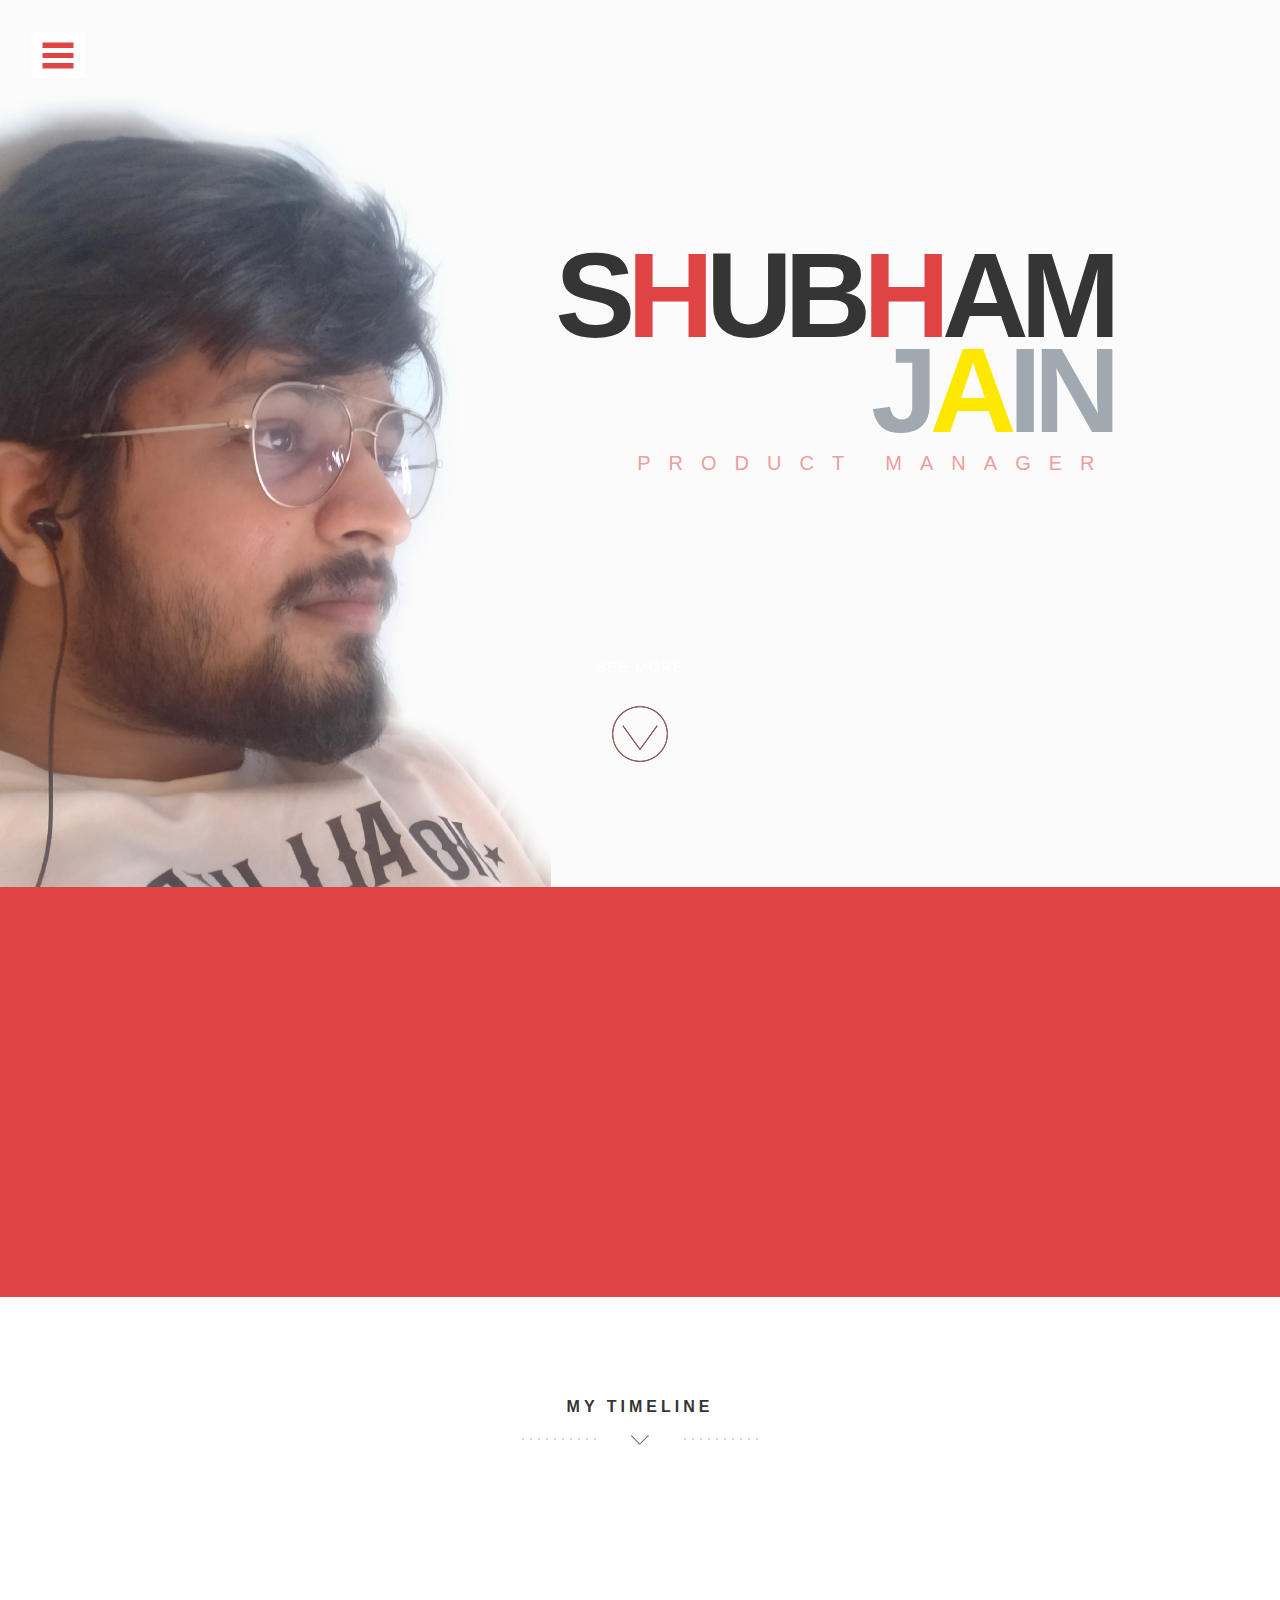
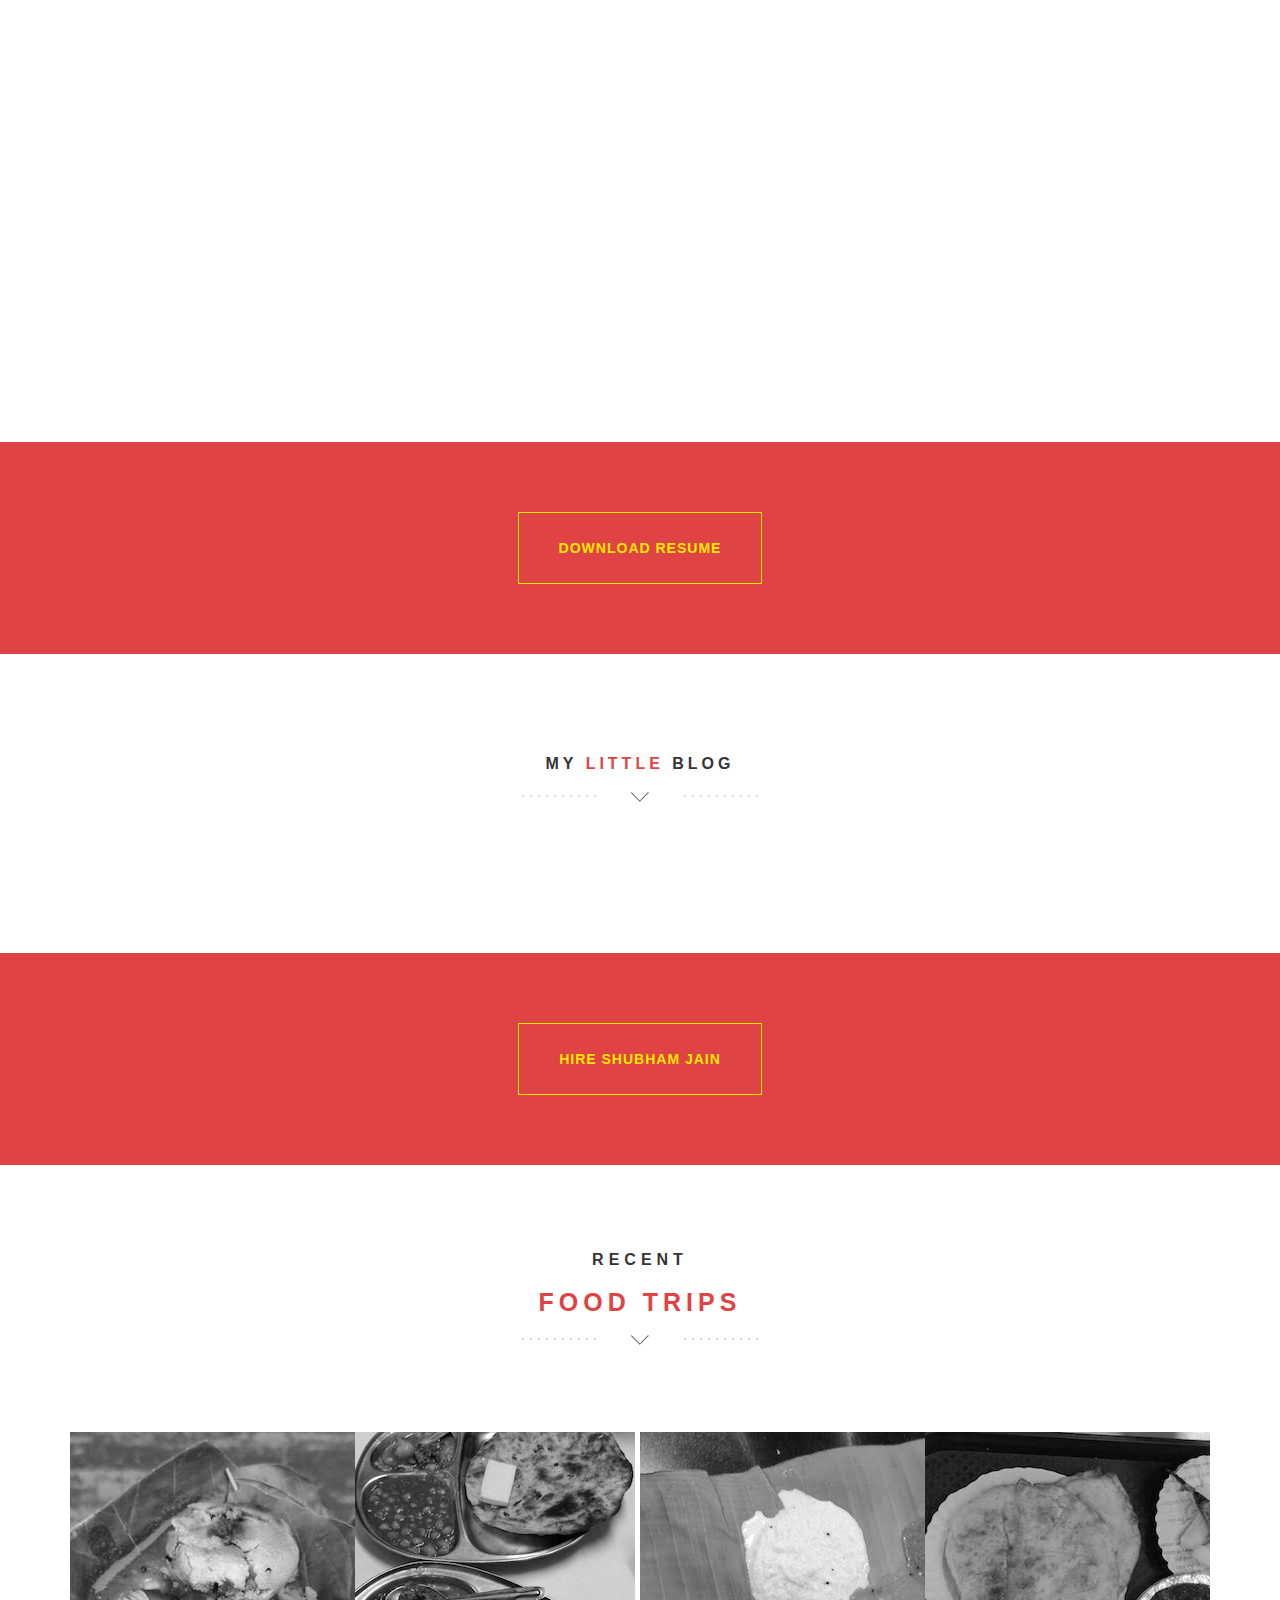
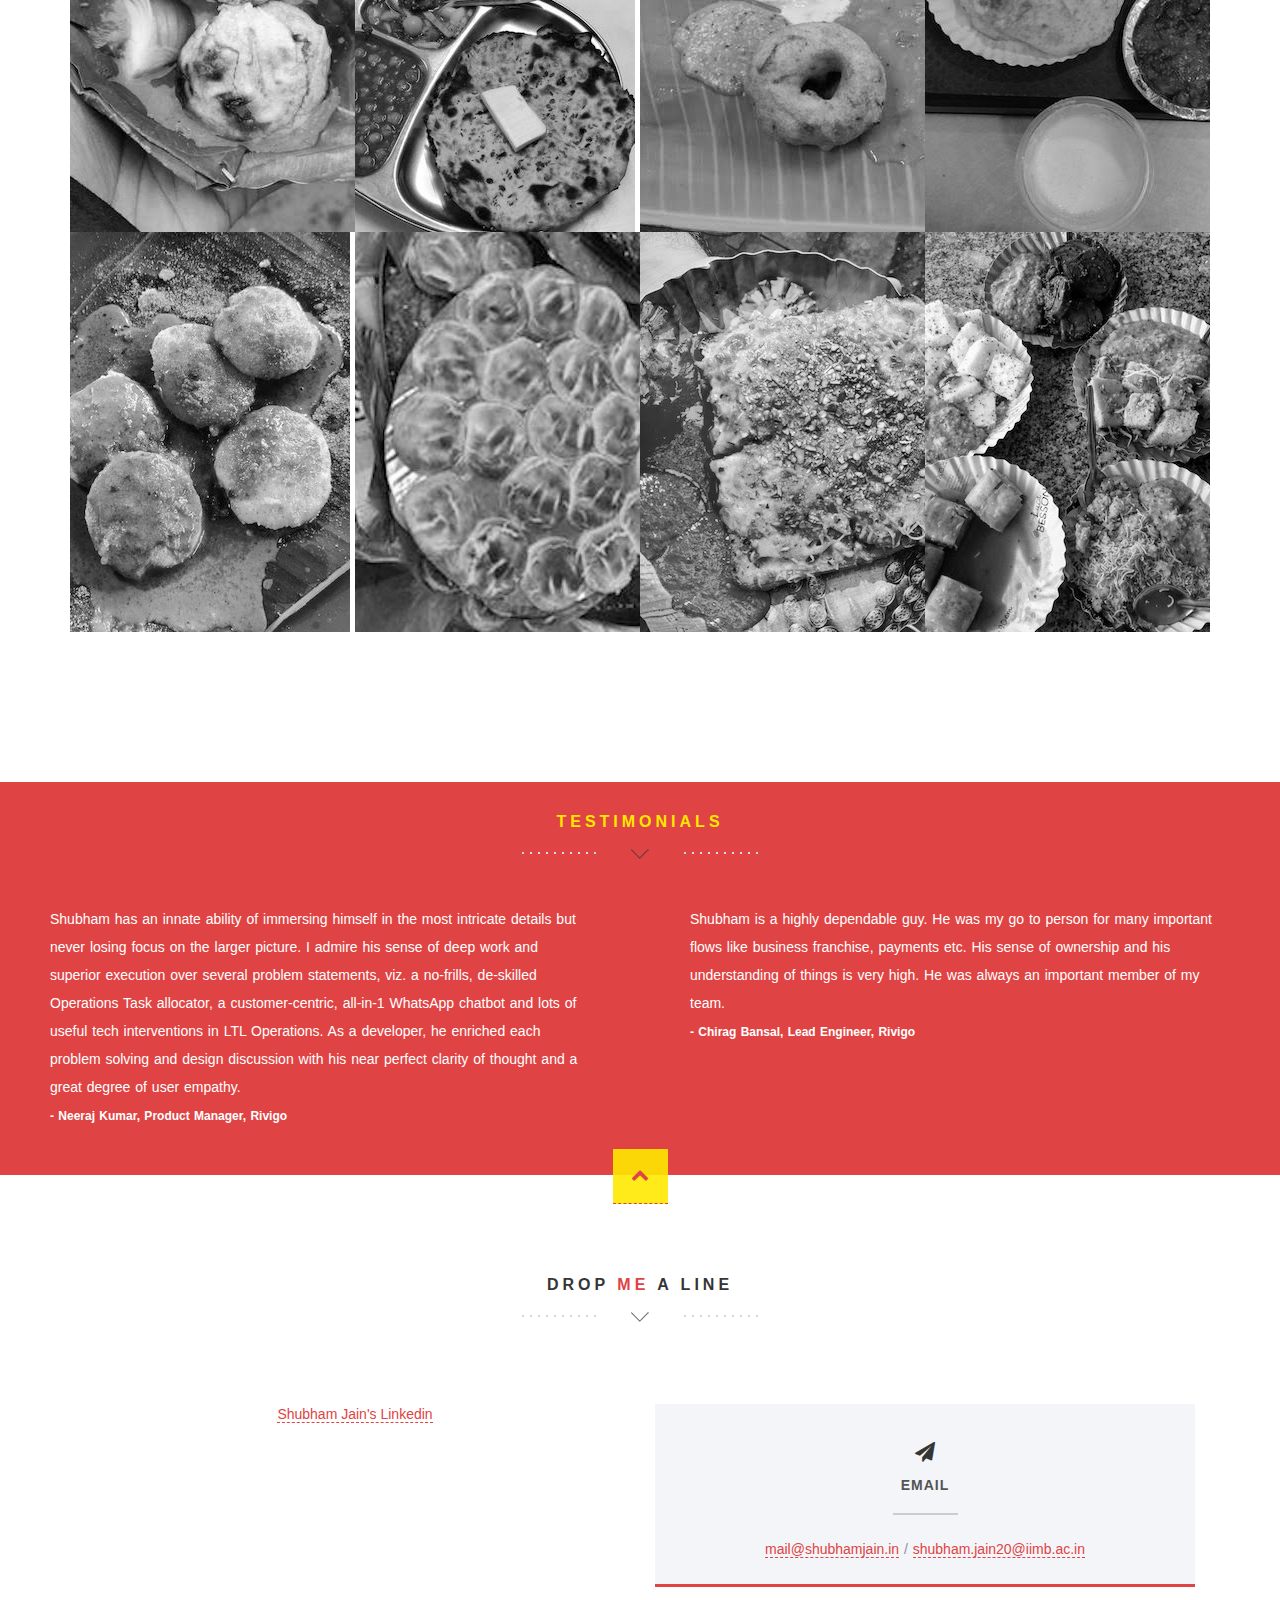
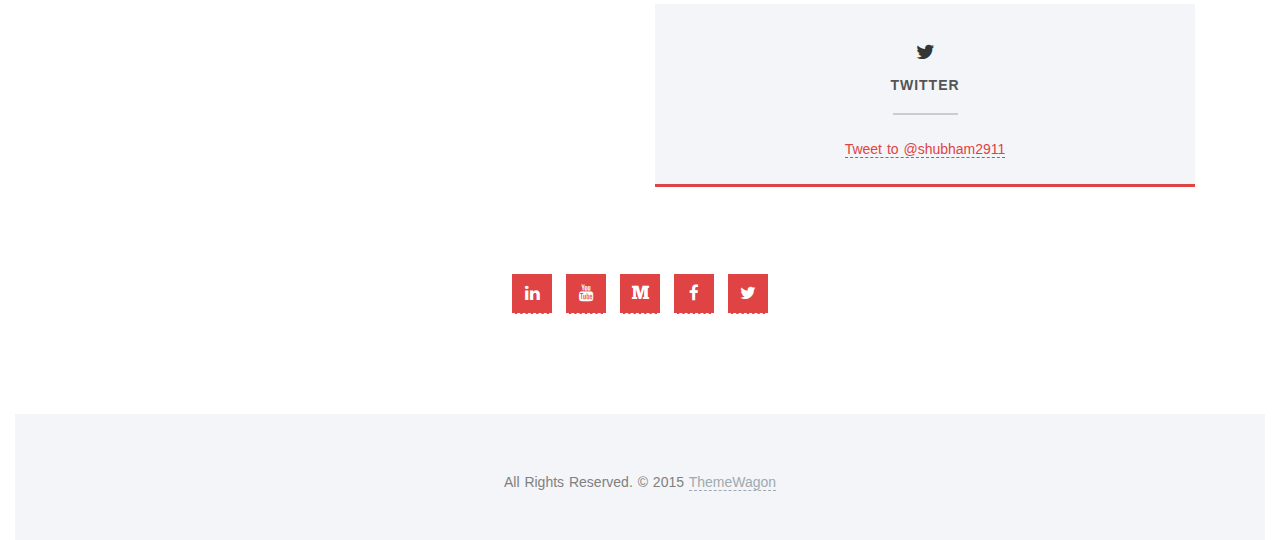
==== commit e82ff46d: "changes text" ====
--- a/index.html
+++ b/index.html
@@ -5,7 +5,10 @@
     <meta charset="utf-8">
     <meta http-equiv="X-UA-Compatible" content="IE=edge">
     <meta name="viewport" content="width=device-width, initial-scale=1">
-    <meta property='og:image' content='https://shubhamjain.in/img/PORTFOLIO_TEXT.png'/>
+    <meta property='og:title' content='Shubham Jain'/>
+    <meta property='og:image' content='http://shubhamjain.in/img/PORTFOLIO_TEXT.png'/>
+    <meta property='og:description' content='Checkout my Portfolio Website'/>
+    <meta property='og:url' content='https://shubhamjain.in'/>
 	<!-- Website Title -->
     <title>Shubham Jain</title>
     <!-- Bootstrap -->
@@ -71,7 +74,7 @@
                     S<span style="color:#E04343;">h</span>UB<span style="color:#E04343;">h</span>AM<br/>
                     <span>J<span style="color:#FFE800">A</span>IN</span>
                   </h1><!-- Title -->
-                  <h3 class="animated fadeInUp delay-05s"><span class="rotate">Product Developer,Aspiring Entrepreneur,Software Engineer</span></h3><!-- Text Rotator -->
+                  <h3 class="animated fadeInUp delay-05s"><span class="rotate">Product Manager,Entrepreneur,Software Engineer</span></h3><!-- Text Rotator -->
                 </div>
               </div>
 			  <!-- Learn More Button -->
@@ -104,7 +107,8 @@
               <div class="col-md-8 col-md-offset-2 wp1">
                 <h1 class="arrow"> Hello <span>There</span>!</h1><!-- Headline -->
 				<!-- about / welcome text -->
-                <p>My name is Shubham Jain. I am a Software Product Developer based out of Gurgaon, Haryana, and I am currently an MBA student at IIM Bangalore. I love <a href="#blog">ideating</a> through the process, from conceptualization to execution. Outside of work, I enjoy sufi and light indian music, and sophomoric humour. Also, I will travel anywhere for good <a href="#portfolio">food</a>.🤤</a> </p>
+                <p>My name is Shubham Jain. I am an MBA student at IIM Bangalore and currently developing the product on EPR side of business at <a href="https://samarthwasteenablers.com" target="_blank">Samarth Waste Enablers</a>. I love <a href="#blog">ideating</a> through the process, from conceptualization to execution. Outside of work, I enjoy sufi and light indian music, and sophomoric humour. 
+                </br>Also, I will travel anywhere for good <a href="#portfolio">food</a>.🤤</a> </p>
               </div>
             </div>
           </div>
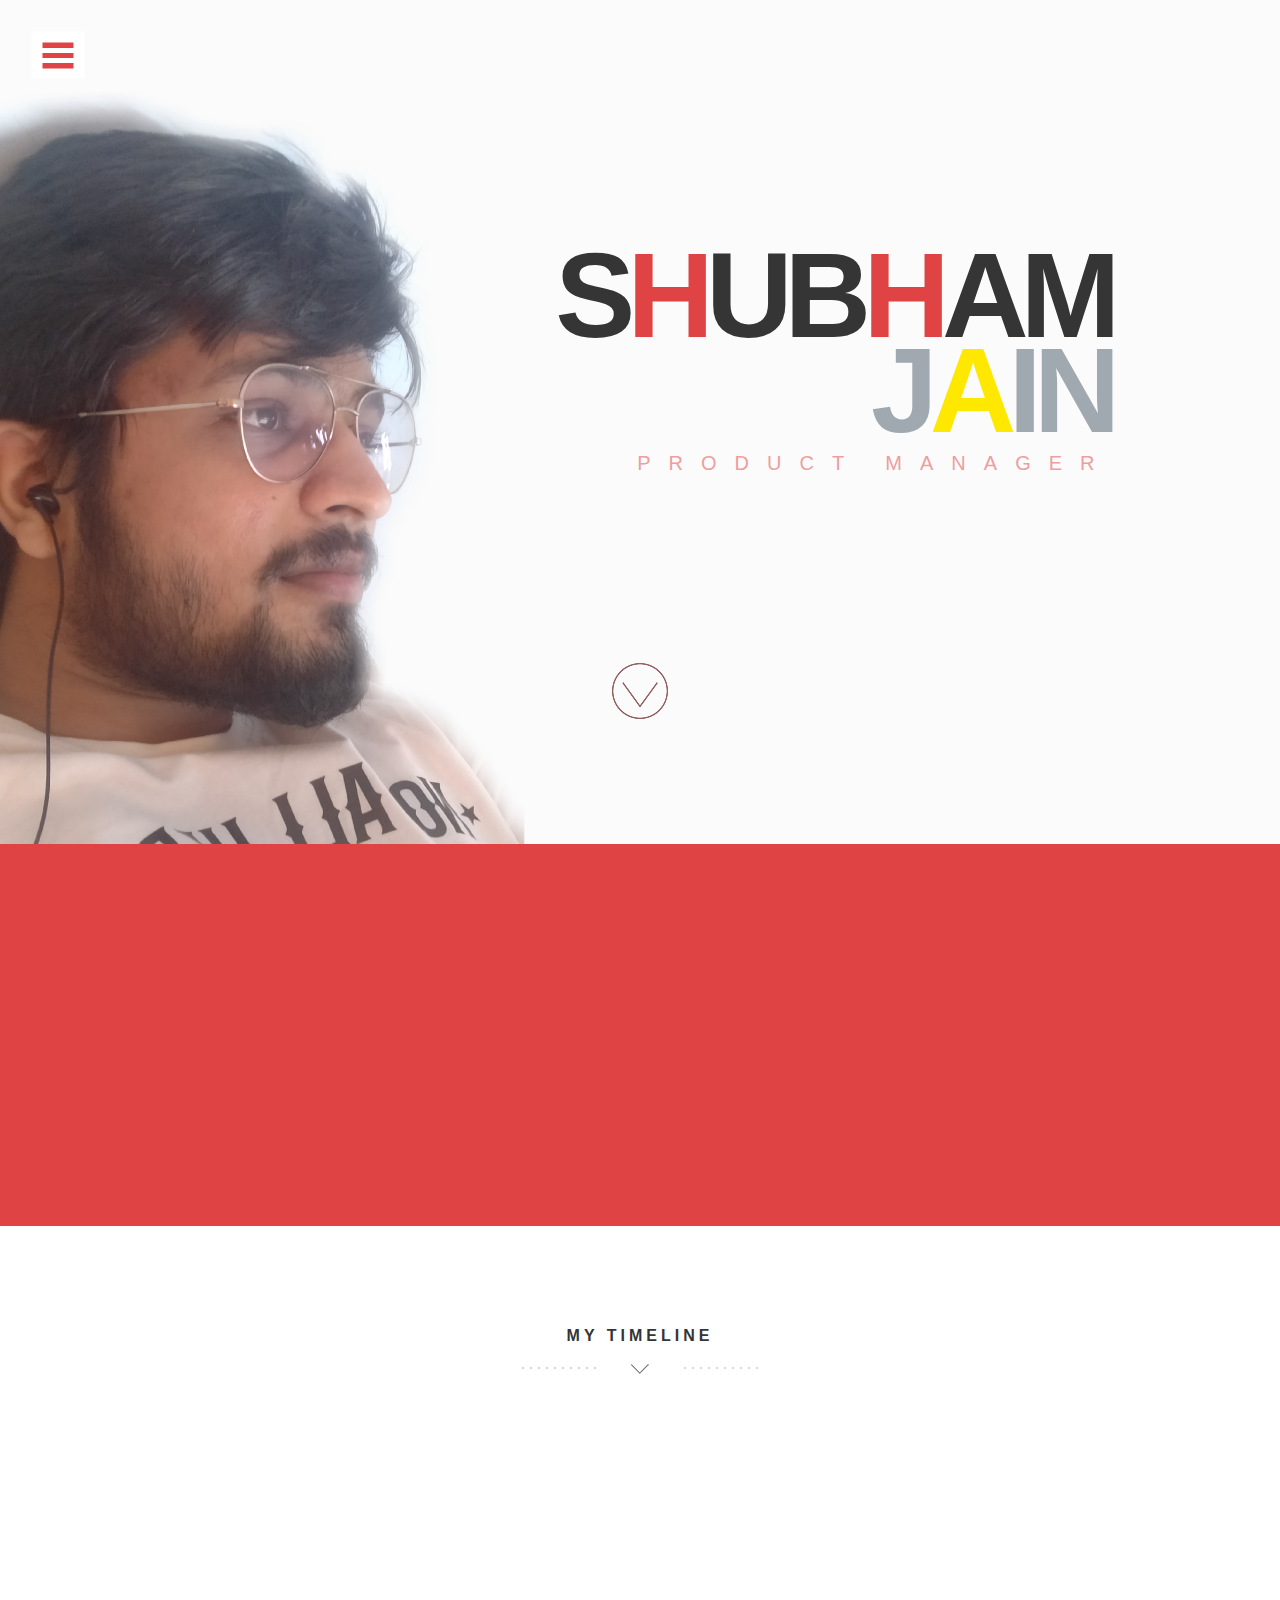
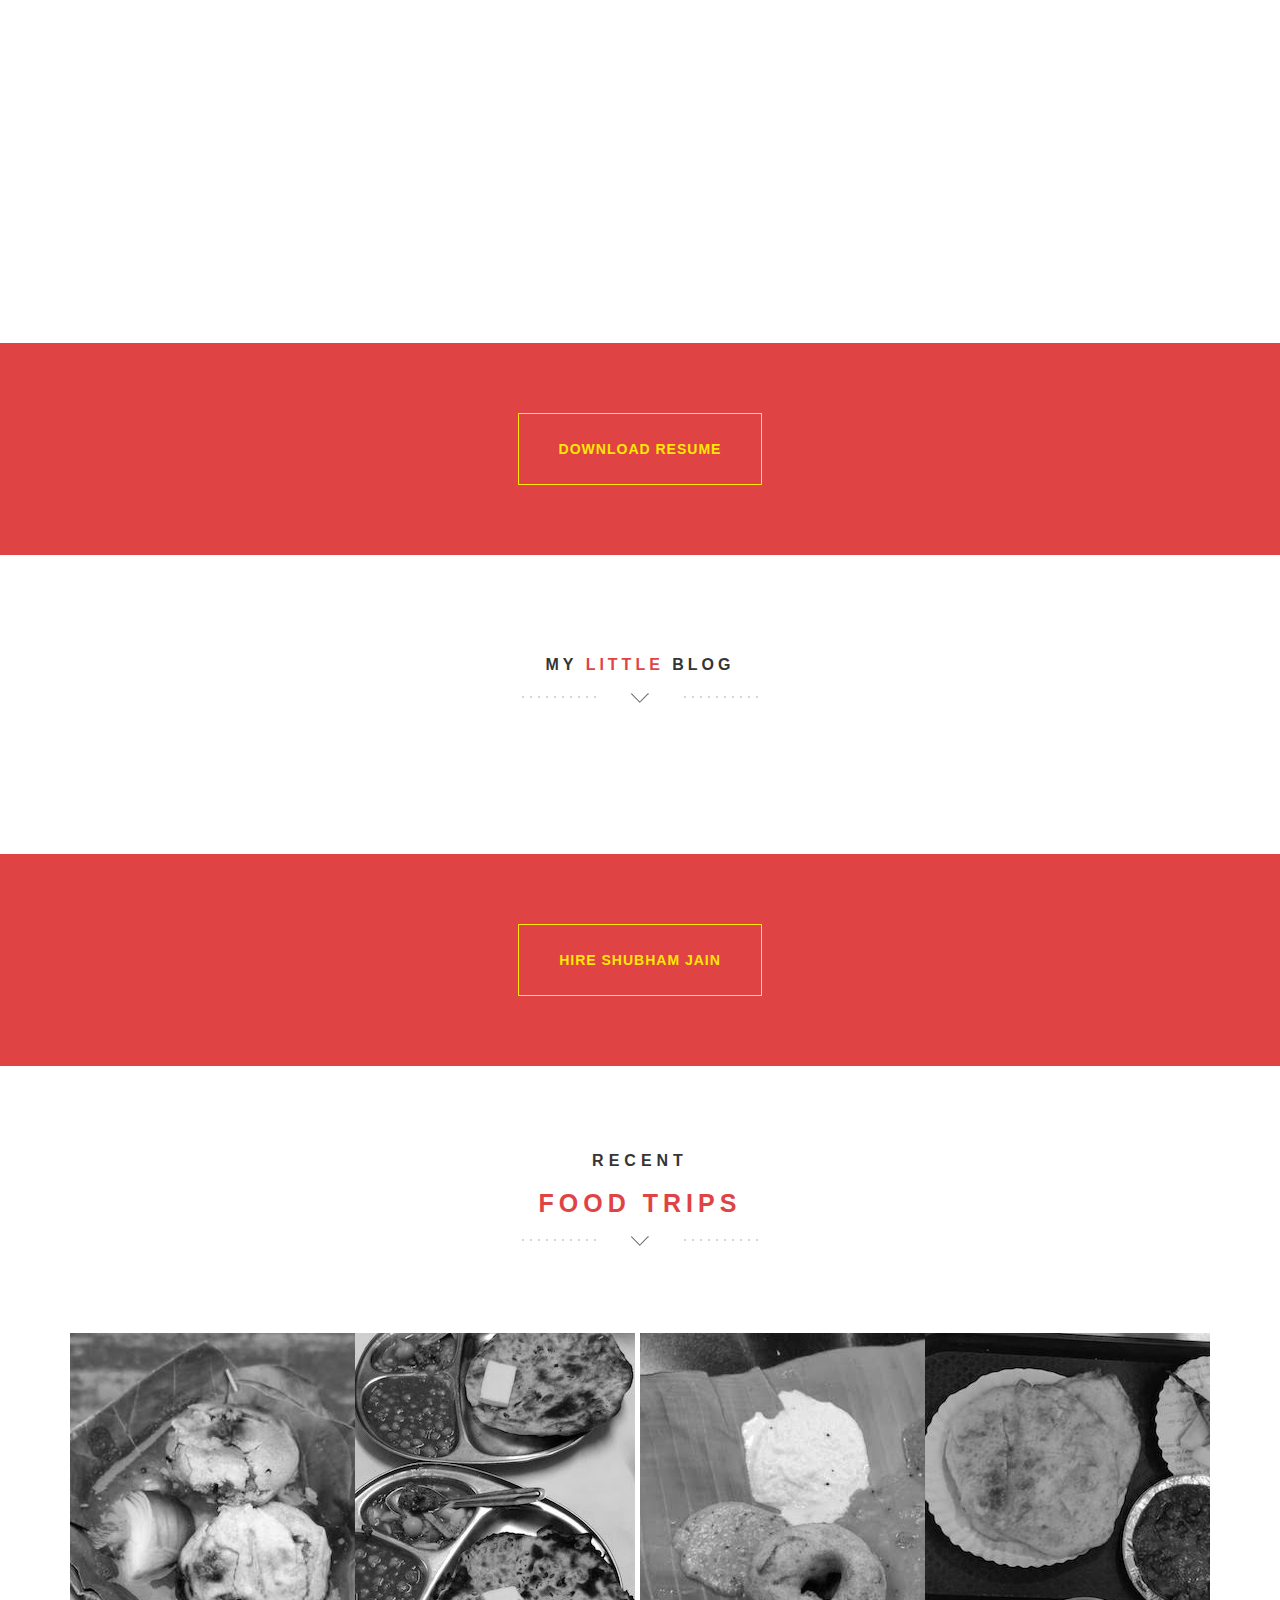
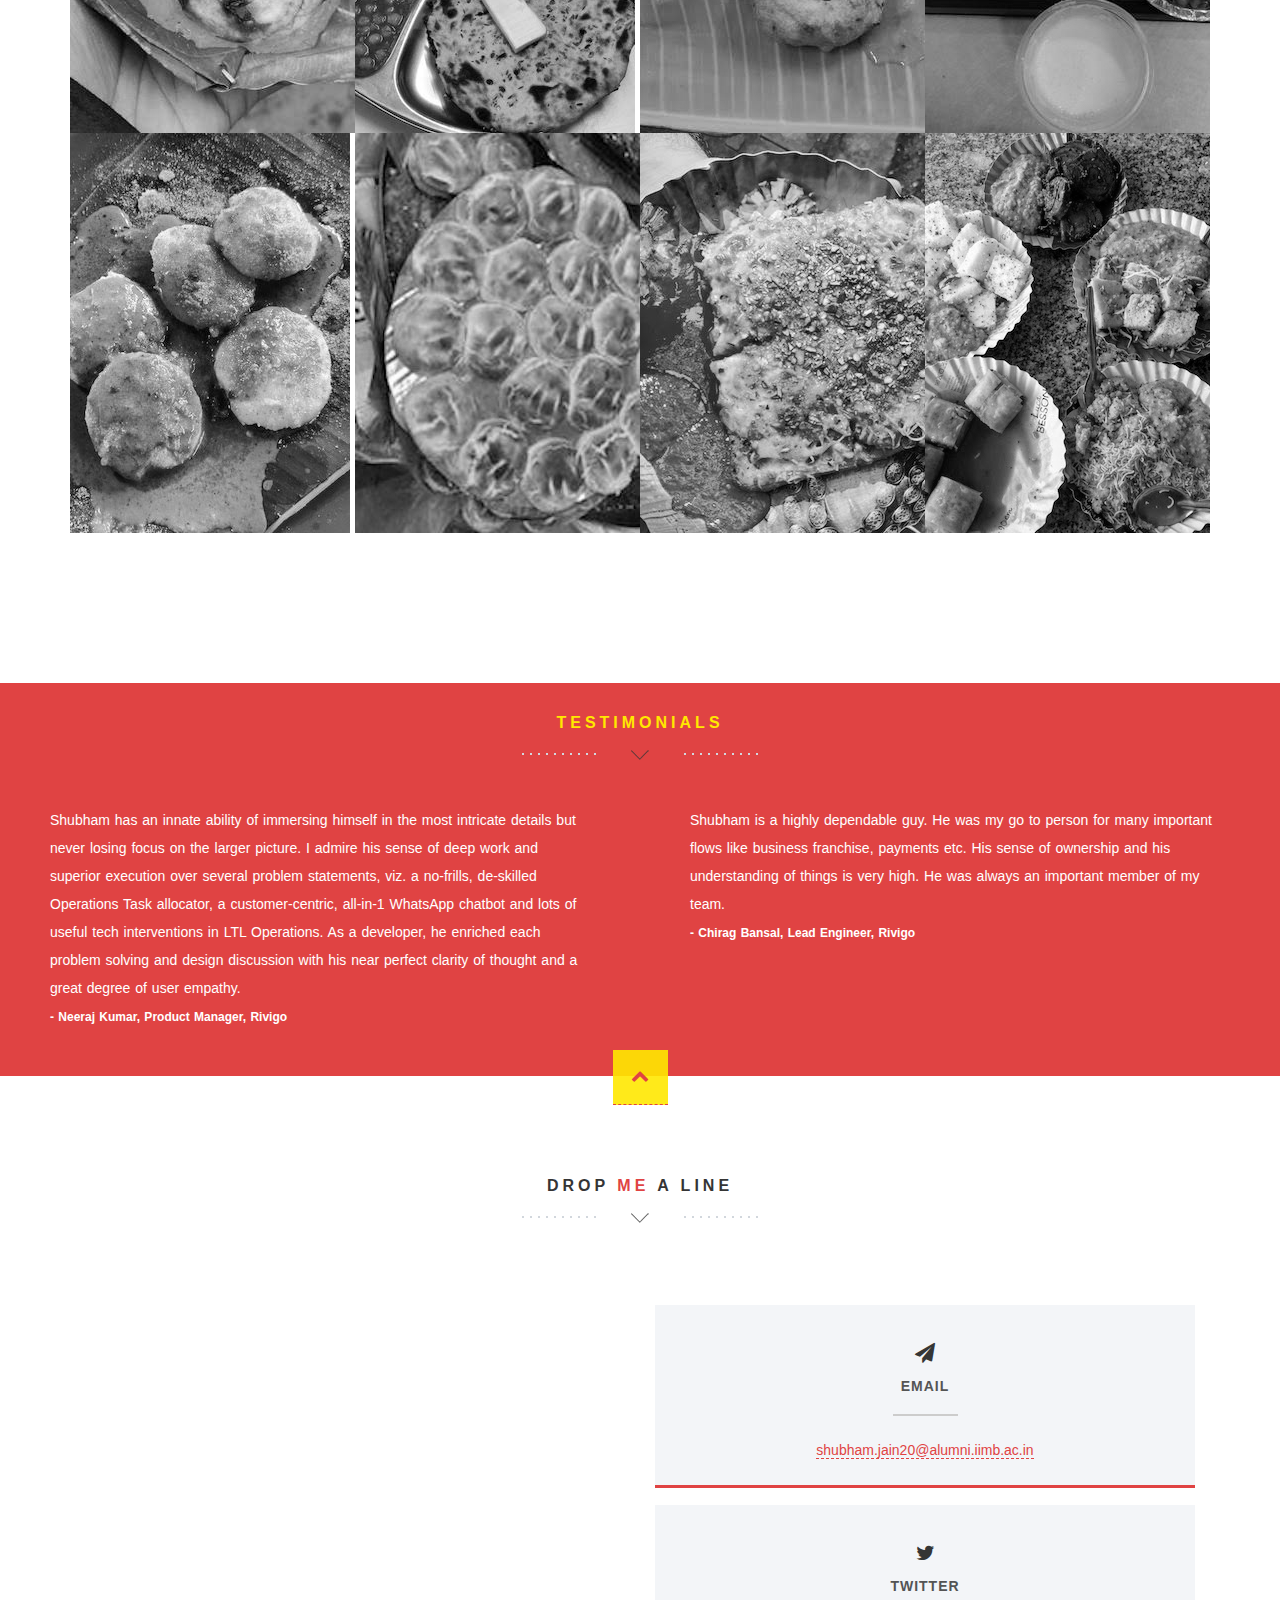
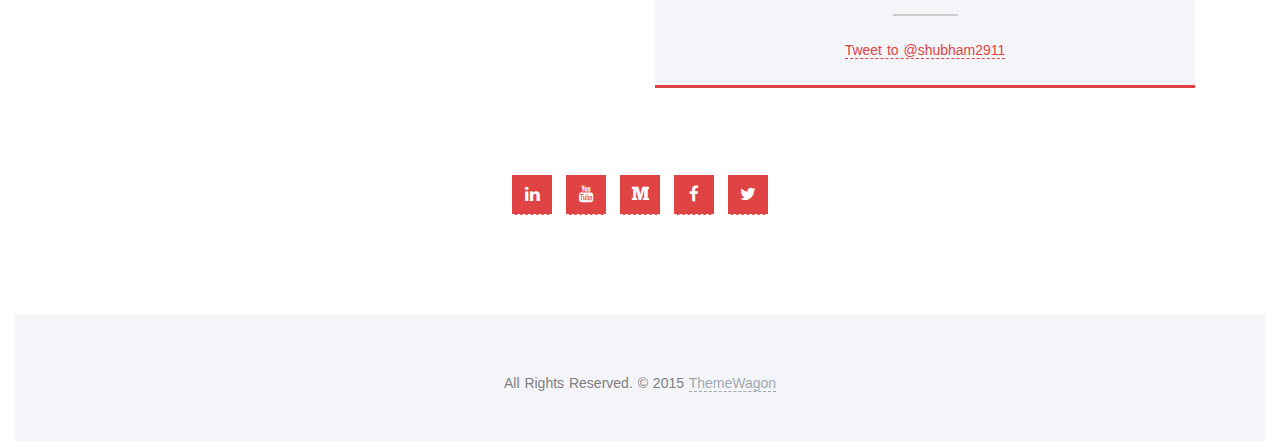
==== commit d1a5ac90: "fixed all issues and medium blog added" ====
--- a/index.html
+++ b/index.html
@@ -13,6 +13,9 @@
     <title>Shubham Jain</title>
     <!-- Bootstrap -->
     <link href="assets/bootstrap/css/bootstrap.min.css" rel="stylesheet">
+
+<!-- Bootstrap 4 files for medium blog -->
+    <link href="bootstrap4/usedformediumbootstrap4.css" rel="stylesheet">    
 	<!-- Font-Awesome -->
     <link href="assets/font-awesome/css/font-awesome.min.css" rel="stylesheet">
 	<!-- Lightbox -->
@@ -27,6 +30,7 @@
     <link href="css/animate.css" rel="stylesheet">
 	<!-- Custom Favicon -->
 	<link href="img/favicon.ico" rel="shortcut icon" type="image/x-icon" /> 
+
 
     <!-- HTML5 Shim and Respond.js IE8 support of HTML5 elements and media queries -->
     <!-- WARNING: Respond.js doesn't work if you view the page via file:// -->
@@ -81,7 +85,7 @@
               <div class="row">
                 <div class="col-md-6 col-md-offset-3 text-center">
                   <a style="color:black;" href="#about" class="scrollto wow fadeInUp delay-5s ">
-			            <p>SEE MORE</p>
+			            
 			            <p class="scrollto--arrow"><img src="img/scroll-down.png" alt="scroll down arrow"></p>
 			        </a>
                 </div>
@@ -107,8 +111,7 @@
               <div class="col-md-8 col-md-offset-2 wp1">
                 <h1 class="arrow"> Hello <span>There</span>!</h1><!-- Headline -->
 				<!-- about / welcome text -->
-                <p>My name is Shubham Jain. I am an MBA student at IIM Bangalore and currently developing the product on EPR side of business at <a href="https://samarthwasteenablers.com" target="_blank">Samarth Waste Enablers</a>. I love <a href="#blog">ideating</a> through the process, from conceptualization to execution. Outside of work, I enjoy sufi and light indian music, and sophomoric humour. 
-                </br>Also, I will travel anywhere for good <a href="#portfolio">food</a>.🤤</a> </p>
+                <p>My name is Shubham Jain. I am a product manager at InMobi and currently developing the product on EPR side of business at <a href="https://samarthwasteenablers.online" target="_blank">Samarth Waste Enablers</a>. I love <a href="#blog">ideating</a> through the process, from conceptualization to execution. Outside of work, I enjoy sufi and light indian music, and sophomoric humour. Also, I will travel anywhere for good <a href="#portfolio">food</a>.🤤</a> </p>
               </div>
             </div>
           </div>
@@ -133,30 +136,39 @@
               <div class="col-md-12">
           <div class="services">
           <!-- Service Box 1 -->
-                  <div class="col-md-4 wp2 item">
+                  <div class="col-md-3 wp2 item">
                     <div class="icon">
                       <i class="fa fa-graduation-cap"></i><!-- Icon -->
                     </div>
-                    <h2>IIT Roorkee (2013 - 2017)</h2><!-- Title -->
-                    <p>Graduated with a B.Tech in Electronics and Communication Engineering.</p><!-- Description -->
+                    <h2>IIT Roorkee</h2><!-- Title -->
+                    <p>(2013 - 2017)<br>B.Tech, Electronics and Communication Engineering</p><!-- Description -->
                   </div>
           <!-- Service Box 2 -->
-                  <div class="col-md-4 wp2 item delay-05s">
+                  <div class="col-md-3 wp2 item delay-033s">
                     <div class="icon">
                       <i class="fa fa-desktop"></i><!-- Icon -->
                     </div>
-                    <h2>Rivigo (2017 - 2020)</h2><!-- Title -->
-                    <p>Started my professional career with RIVIGO - India's fastest-growing and most valuable tech-logistics firm, building their in-house finance suite as well as leading other consumer-facing products. 
+                    <h2>Rivigo</h2><!-- Title -->
+                    <p>(2017 - 2020)<br>Software Development Engineer 2
 
 </p><!-- Description -->
                   </div>
           <!-- Service Box 3 -->
-                  <div class="col-md-4 wp2 item delay-1s">
+                  <div class="col-md-3 wp2 item delay-066s">
                     <div class="icon">
                       <i class="fa fa-university"></i><!-- Icon -->
                     </div>
-                    <h2>IIM Bangalore (2020 - 2022)</h2><!-- Title -->
-                    <p>Post Graduate Programme in Management. Back to college.</p><!-- Description -->
+                    <h2>IIM Bangalore</h2><!-- Title -->
+                    <p>(2020 - 2022)<br>Post Graduate Programme in Management</p><!-- Description -->
+                  </div>
+
+                  <!-- Service Box 4 -->
+                  <div class="col-md-3 wp2 item delay-1s">
+                    <div class="icon">
+                      <i class="fa fa-rocket"></i><!-- Icon -->
+                    </div>
+                    <h2>InMobi</h2><!-- Title -->
+                    <p>(2022 - Present)<br>Product Manager</p><!-- Description -->
                   </div>
           </div>
                   <div class="clearfix"></div>
@@ -200,9 +212,32 @@
       
       <!-- Blog Slider -->
             
+<!-- Dead method
+
 <div id="medium-widget"></div>
     <script src="https://medium-widget.pixelpoint.io/widget.js"></script>
-    <script>MediumWidget.Init({renderTo: '#medium-widget', params: {"resource":"https://medium.com/@shubham2911","postsPerLine":1,"limit":10,"picture":"small","fields":["description","author","claps","likes","publishAt"],"ratio":"square"}})</script>
+    <script>MediumWidget.Init({renderTo: '#medium-widget', params: {"resource":"https://medium.com/@shubham2911","postsPerLine":1,"limit":10,"picture":"small","fields":["description","author","claps","likes","publishAt"],"ratio":"square"}})</script> -->
+
+
+<!-- 
+Display blogs using twilik method
+https://medium.com/twilik/how-to-embed-medium-on-your-website-the-easy-way-41ac0a13231e
+
+<div id="retainable-rss-embed" 
+data-rss="https://medium.com/feed/@shubham2911"
+data-maxcols="3" 
+data-layout="grid" 
+data-poststyle="inline" 
+data-readmore="Read the rest" 
+data-buttonclass="btn btn-primary" 
+data-offset="-100"></div> -->
+
+<!-- Display using custom code  - last method in this blod
+https://medium.datadriveninvestor.com/embed-medium-as-a-blog-on-your-site-54a1b49cbe16
+
+-->
+    <div class="rowb4" id="jsonContent">
+    
 
         </section>
     <!-- ==========================
@@ -413,7 +448,7 @@
                   <p><a href="https://www.linkedin.com/in/shubham2911">Connect</a></p>
                 </div> -->
 
-                <div class="LI-profile-badge box-hover"  data-version="v1" data-size="large" data-locale="en_US" data-type="vertical" data-theme="light" data-vanity="shubham2911"><a class="LI-simple-link" href='https://in.linkedin.com/in/shubham2911?trk=profile-badge' target="_blank">Shubham Jain's Linkedin</a></div>
+                <div class="LI-profile-badge box-hover"  data-version="v1" data-size="large" data-locale="en_US" data-type="vertical" data-theme="light" data-vanity="shubham2911"><a class="LI-simple-link" href='https://in.linkedin.com/in/shubham2911?trk=profile-badge' target="_blank"></a></div>
               </div>
 
               
@@ -422,8 +457,7 @@
               <div class="col-md-6">
                 <div class="dark-box box-hover" style="max-height: 180px; margin-bottom: 20px">
                   <h2><i class="fa fa-paper-plane"></i><span>Email</span></h2>
-                  <p><a href="mailto:mail@shubhamjain.in">mail@shubhamjain.in</a> /
-                  	<a href="mailto:shubham.jain20@iimb.ac.in">shubham.jain20@iimb.ac.in</a>
+                  <p><a href="mailto:shubham.jain20@iimb.ac.in">shubham.jain20@alumni.iimb.ac.in</a>
                   </p>
                 </div>
               </div>
@@ -488,6 +522,8 @@
 		
     <!-- jQuery -->
     <script src="https://ajax.googleapis.com/ajax/libs/jquery/1.11.0/jquery.min.js"></script>
+
+
     <!-- SmoothScroll -->           
     <script type="text/javascript" src="assets/smoothscroll/smoothscroll.js"></script>
     <!-- Bootstrap -->
@@ -541,6 +577,8 @@
         }
 	
     </script>
+
+    <script src="https://www.twilik.com/assets/retainable/rss-embed/retainable-rss-embed.js"></script>
 	
 	<!-- TEXT ROTATOR SETTINGS -->
     <script type="text/javascript">
@@ -554,8 +592,8 @@
 <script type="text/javascript" src="https://platform.linkedin.com/badges/js/profile.js" async defer></script>
 
 <script type="text/javascript" src="https://apis.google.com/js/platform.js"></script>
-
-  <script src="https://www.retainable.io/assets/retainable/rss-embed/retainable-rss-embed.js"></script>
+<script src="medium-blogs-script.js"></script>
+
 
     </body>
 </html>--- a/bootstrap4/usedformediumbootstrap4.css
+++ b/bootstrap4/usedformediumbootstrap4.css
@@ -0,0 +1,1312 @@
+.rounded-sm {
+  border-radius: 0.2rem !important;
+}
+
+.rounded {
+  border-radius: 0.25rem !important;
+}
+
+.rounded-top {
+  border-top-left-radius: 0.25rem !important;
+  border-top-right-radius: 0.25rem !important;
+}
+
+.rounded-right {
+  border-top-right-radius: 0.25rem !important;
+  border-bottom-right-radius: 0.25rem !important;
+}
+
+.rounded-bottom {
+  border-bottom-right-radius: 0.25rem !important;
+  border-bottom-left-radius: 0.25rem !important;
+}
+
+.rounded-left {
+  border-top-left-radius: 0.25rem !important;
+  border-bottom-left-radius: 0.25rem !important;
+}
+
+.rounded-lg {
+  border-radius: 0.3rem !important;
+}
+
+.rounded-circle {
+  border-radius: 50% !important;
+}
+
+.rounded-pill {
+  border-radius: 50rem !important;
+}
+
+.rounded-0 {
+  border-radius: 0 !important;
+}
+
+
+.mr-auto,
+.mx-auto {
+  margin-right: auto !important;
+}
+
+.mb-auto,
+.my-auto {
+  margin-bottom: auto !important;
+}
+
+.ml-auto,
+.mx-auto {
+  margin-left: auto !important;
+}
+
+
+.d-block {
+  display: block !important;
+}
+
+
+
+
+.card {
+  position: relative;
+  display: -ms-flexbox;
+  display: flex;
+  -ms-flex-direction: column;
+  flex-direction: column;
+  min-width: 0;
+  word-wrap: break-word;
+  background-color: #fff;
+  background-clip: border-box;
+  border: 1px solid rgba(0, 0, 0, 0.125);
+  border-radius: 0.25rem;
+}
+
+.card > hr {
+  margin-right: 0;
+  margin-left: 0;
+}
+
+.card > .list-group:first-child .list-group-item:first-child {
+  border-top-left-radius: 0.25rem;
+  border-top-right-radius: 0.25rem;
+}
+
+.card > .list-group:last-child .list-group-item:last-child {
+  border-bottom-right-radius: 0.25rem;
+  border-bottom-left-radius: 0.25rem;
+}
+
+.card-body {
+  -ms-flex: 1 1 auto;
+  flex: 1 1 auto;
+  padding: 1.25rem;
+}
+
+.card-title {
+  margin-bottom: 0.75rem;
+}
+
+.card-subtitle {
+  margin-top: -0.375rem;
+  margin-bottom: 0;
+}
+
+.card-text:last-child {
+  margin-bottom: 0;
+}
+
+.card-link:hover {
+  text-decoration: none;
+}
+
+.card-link + .card-link {
+  margin-left: 1.25rem;
+}
+
+.card-header {
+  padding: 0.75rem 1.25rem;
+  margin-bottom: 0;
+  background-color: rgba(0, 0, 0, 0.03);
+  border-bottom: 1px solid rgba(0, 0, 0, 0.125);
+}
+
+.card-header:first-child {
+  border-radius: calc(0.25rem - 1px) calc(0.25rem - 1px) 0 0;
+}
+
+.card-header + .list-group .list-group-item:first-child {
+  border-top: 0;
+}
+
+.card-footer {
+  padding: 0.75rem 1.25rem;
+  background-color: rgba(0, 0, 0, 0.03);
+  border-top: 1px solid rgba(0, 0, 0, 0.125);
+}
+
+.card-footer:last-child {
+  border-radius: 0 0 calc(0.25rem - 1px) calc(0.25rem - 1px);
+}
+
+.card-header-tabs {
+  margin-right: -0.625rem;
+  margin-bottom: -0.75rem;
+  margin-left: -0.625rem;
+  border-bottom: 0;
+}
+
+.card-header-pills {
+  margin-right: -0.625rem;
+  margin-left: -0.625rem;
+}
+
+.card-img-overlay {
+  position: absolute;
+  top: 0;
+  right: 0;
+  bottom: 0;
+  left: 0;
+  padding: 1.25rem;
+}
+
+.card-img {
+  width: 100%;
+  border-radius: calc(0.25rem - 1px);
+}
+
+.card-img-top {
+  width: 100%;
+  border-top-left-radius: calc(0.25rem - 1px);
+  border-top-right-radius: calc(0.25rem - 1px);
+}
+
+.card-img-bottom {
+  width: 100%;
+  border-bottom-right-radius: calc(0.25rem - 1px);
+  border-bottom-left-radius: calc(0.25rem - 1px);
+}
+
+.card-deck {
+  display: -ms-flexbox;
+  display: flex;
+  -ms-flex-direction: column;
+  flex-direction: column;
+}
+
+.card-deck .card {
+  margin-bottom: 15px;
+}
+
+@media (min-width: 576px) {
+  .card-deck {
+    -ms-flex-flow: row wrap;
+    flex-flow: row wrap;
+    margin-right: -15px;
+    margin-left: -15px;
+  }
+  .card-deck .card {
+    display: -ms-flexbox;
+    display: flex;
+    -ms-flex: 1 0 0%;
+    flex: 1 0 0%;
+    -ms-flex-direction: column;
+    flex-direction: column;
+    margin-right: 15px;
+    margin-bottom: 0;
+    margin-left: 15px;
+  }
+}
+
+.card-group {
+  display: -ms-flexbox;
+  display: flex;
+  -ms-flex-direction: column;
+  flex-direction: column;
+}
+
+.card-group > .card {
+  margin-bottom: 15px;
+}
+
+@media (min-width: 576px) {
+  .card-group {
+    -ms-flex-flow: row wrap;
+    flex-flow: row wrap;
+  }
+  .card-group > .card {
+    -ms-flex: 1 0 0%;
+    flex: 1 0 0%;
+    margin-bottom: 0;
+  }
+  .card-group > .card + .card {
+    margin-left: 0;
+    border-left: 0;
+  }
+  .card-group > .card:not(:last-child) {
+    border-top-right-radius: 0;
+    border-bottom-right-radius: 0;
+  }
+  .card-group > .card:not(:last-child) .card-img-top,
+  .card-group > .card:not(:last-child) .card-header {
+    border-top-right-radius: 0;
+  }
+  .card-group > .card:not(:last-child) .card-img-bottom,
+  .card-group > .card:not(:last-child) .card-footer {
+    border-bottom-right-radius: 0;
+  }
+  .card-group > .card:not(:first-child) {
+    border-top-left-radius: 0;
+    border-bottom-left-radius: 0;
+  }
+  .card-group > .card:not(:first-child) .card-img-top,
+  .card-group > .card:not(:first-child) .card-header {
+    border-top-left-radius: 0;
+  }
+  .card-group > .card:not(:first-child) .card-img-bottom,
+  .card-group > .card:not(:first-child) .card-footer {
+    border-bottom-left-radius: 0;
+  }
+}
+
+.card-columns .card {
+  margin-bottom: 0.75rem;
+}
+
+@media (min-width: 576px) {
+  .card-columns {
+    -webkit-column-count: 3;
+    -moz-column-count: 3;
+    column-count: 3;
+    -webkit-column-gap: 1.25rem;
+    -moz-column-gap: 1.25rem;
+    column-gap: 1.25rem;
+    orphans: 1;
+    widows: 1;
+  }
+  .card-columns .card {
+    display: inline-block;
+    width: 100%;
+  }
+}
+
+.accordion > .card {
+  overflow: hidden;
+}
+
+.accordion > .card:not(:first-of-type) .card-header:first-child {
+  border-radius: 0;
+}
+
+.accordion > .card:not(:first-of-type):not(:last-of-type) {
+  border-bottom: 0;
+  border-radius: 0;
+}
+
+.accordion > .card:first-of-type {
+  border-bottom: 0;
+  border-bottom-right-radius: 0;
+  border-bottom-left-radius: 0;
+}
+
+.accordion > .card:last-of-type {
+  border-top-left-radius: 0;
+  border-top-right-radius: 0;
+}
+
+.accordion > .card .card-header {
+  margin-bottom: -1px;
+}
+
+
+.mb-3,
+.my-3 {
+  margin-bottom: 1rem !important;
+}
+
+
+.mr-5,
+.mx-5 {
+  margin-right: 3rem !important;
+}
+
+
+
+.btnb4 {
+  display: inline-block;
+  font-weight: 400;
+  color: #212529;
+  text-align: center;
+  vertical-align: middle;
+  -webkit-user-select: none;
+  -moz-user-select: none;
+  -ms-user-select: none;
+  user-select: none;
+  background-color: transparent;
+  border: 1px solid transparent;
+  padding: 0.375rem 0.75rem;
+  font-size: 1rem;
+  line-height: 1.5;
+  border-radius: 0.25rem;
+  transition: color 0.15s ease-in-out, background-color 0.15s ease-in-out, border-color 0.15s ease-in-out, box-shadow 0.15s ease-in-out;
+}
+
+@media (prefers-reduced-motion: reduce) {
+  .btnb4 {
+    transition: none;
+  }
+}
+
+.btnb4:hover {
+  color: #212529;
+  text-decoration: none;
+}
+
+.btnb4:focus, .btnb4.focus {
+  outline: 0;
+  box-shadow: 0 0 0 0.2rem rgba(0, 123, 255, 0.25);
+}
+
+.btnb4.disabled, .btnb4:disabled {
+  opacity: 0.65;
+}
+
+a.btnb4.disabled,
+fieldset:disabled a.btnb4 {
+  pointer-events: none;
+}
+
+.btnb4-primary {
+  color: #fff;
+  background-color: #007bff;
+  border-color: #007bff;
+}
+
+.btnb4-primary:hover {
+  color: #fff;
+  background-color: #0069d9;
+  border-color: #0062cc;
+}
+
+.btnb4-primary:focus, .btnb4-primary.focus {
+  box-shadow: 0 0 0 0.2rem rgba(38, 143, 255, 0.5);
+}
+
+.btnb4-primary.disabled, .btnb4-primary:disabled {
+  color: #fff;
+  background-color: #007bff;
+  border-color: #007bff;
+}
+
+.btnb4-primary:not(:disabled):not(.disabled):active, .btnb4-primary:not(:disabled):not(.disabled).active,
+.show > .btnb4-primary.dropdown-toggle {
+  color: #fff;
+  background-color: #0062cc;
+  border-color: #005cbf;
+}
+
+.btnb4-primary:not(:disabled):not(.disabled):active:focus, .btnb4-primary:not(:disabled):not(.disabled).active:focus,
+.show > .btnb4-primary.dropdown-toggle:focus {
+  box-shadow: 0 0 0 0.2rem rgba(38, 143, 255, 0.5);
+}
+
+.btnb4-secondary {
+  color: #fff;
+  background-color: #6c757d;
+  border-color: #6c757d;
+}
+
+.btnb4-secondary:hover {
+  color: #fff;
+  background-color: #5a6268;
+  border-color: #545b62;
+}
+
+.btnb4-secondary:focus, .btnb4-secondary.focus {
+  box-shadow: 0 0 0 0.2rem rgba(130, 138, 145, 0.5);
+}
+
+.btnb4-secondary.disabled, .btnb4-secondary:disabled {
+  color: #fff;
+  background-color: #6c757d;
+  border-color: #6c757d;
+}
+
+.btnb4-secondary:not(:disabled):not(.disabled):active, .btnb4-secondary:not(:disabled):not(.disabled).active,
+.show > .btnb4-secondary.dropdown-toggle {
+  color: #fff;
+  background-color: #545b62;
+  border-color: #4e555b;
+}
+
+.btnb4-secondary:not(:disabled):not(.disabled):active:focus, .btnb4-secondary:not(:disabled):not(.disabled).active:focus,
+.show > .btnb4-secondary.dropdown-toggle:focus {
+  box-shadow: 0 0 0 0.2rem rgba(130, 138, 145, 0.5);
+}
+
+.btnb4-success {
+  color: #fff;
+  background-color: #28a745;
+  border-color: #28a745;
+}
+
+.btnb4-success:hover {
+  color: #fff;
+  background-color: #218838;
+  border-color: #1e7e34;
+}
+
+.btnb4-success:focus, .btnb4-success.focus {
+  box-shadow: 0 0 0 0.2rem rgba(72, 180, 97, 0.5);
+}
+
+.btnb4-success.disabled, .btnb4-success:disabled {
+  color: #fff;
+  background-color: #28a745;
+  border-color: #28a745;
+}
+
+.btnb4-success:not(:disabled):not(.disabled):active, .btnb4-success:not(:disabled):not(.disabled).active,
+.show > .btnb4-success.dropdown-toggle {
+  color: #fff;
+  background-color: #1e7e34;
+  border-color: #1c7430;
+}
+
+.btnb4-success:not(:disabled):not(.disabled):active:focus, .btnb4-success:not(:disabled):not(.disabled).active:focus,
+.show > .btnb4-success.dropdown-toggle:focus {
+  box-shadow: 0 0 0 0.2rem rgba(72, 180, 97, 0.5);
+}
+
+.btnb4-info {
+  color: #fff;
+  background-color: #17a2b8;
+  border-color: #17a2b8;
+}
+
+.btnb4-info:hover {
+  color: #fff;
+  background-color: #138496;
+  border-color: #117a8b;
+}
+
+.btnb4-info:focus, .btnb4-info.focus {
+  box-shadow: 0 0 0 0.2rem rgba(58, 176, 195, 0.5);
+}
+
+.btnb4-info.disabled, .btnb4-info:disabled {
+  color: #fff;
+  background-color: #17a2b8;
+  border-color: #17a2b8;
+}
+
+.btnb4-info:not(:disabled):not(.disabled):active, .btnb4-info:not(:disabled):not(.disabled).active,
+.show > .btnb4-info.dropdown-toggle {
+  color: #fff;
+  background-color: #117a8b;
+  border-color: #10707f;
+}
+
+.btnb4-info:not(:disabled):not(.disabled):active:focus, .btnb4-info:not(:disabled):not(.disabled).active:focus,
+.show > .btnb4-info.dropdown-toggle:focus {
+  box-shadow: 0 0 0 0.2rem rgba(58, 176, 195, 0.5);
+}
+
+.btnb4-warning {
+  color: #212529;
+  background-color: #ffc107;
+  border-color: #ffc107;
+}
+
+.btnb4-warning:hover {
+  color: #212529;
+  background-color: #e0a800;
+  border-color: #d39e00;
+}
+
+.btnb4-warning:focus, .btnb4-warning.focus {
+  box-shadow: 0 0 0 0.2rem rgba(222, 170, 12, 0.5);
+}
+
+.btnb4-warning.disabled, .btnb4-warning:disabled {
+  color: #212529;
+  background-color: #ffc107;
+  border-color: #ffc107;
+}
+
+.btnb4-warning:not(:disabled):not(.disabled):active, .btnb4-warning:not(:disabled):not(.disabled).active,
+.show > .btnb4-warning.dropdown-toggle {
+  color: #212529;
+  background-color: #d39e00;
+  border-color: #c69500;
+}
+
+.btnb4-warning:not(:disabled):not(.disabled):active:focus, .btnb4-warning:not(:disabled):not(.disabled).active:focus,
+.show > .btnb4-warning.dropdown-toggle:focus {
+  box-shadow: 0 0 0 0.2rem rgba(222, 170, 12, 0.5);
+}
+
+.btnb4-danger {
+  color: #fff;
+  background-color: #dc3545;
+  border-color: #dc3545;
+}
+
+.btnb4-danger:hover {
+  color: #fff;
+  background-color: #c82333;
+  border-color: #bd2130;
+}
+
+.btnb4-danger:focus, .btnb4-danger.focus {
+  box-shadow: 0 0 0 0.2rem rgba(225, 83, 97, 0.5);
+}
+
+.btnb4-danger.disabled, .btnb4-danger:disabled {
+  color: #fff;
+  background-color: #dc3545;
+  border-color: #dc3545;
+}
+
+.btnb4-danger:not(:disabled):not(.disabled):active, .btnb4-danger:not(:disabled):not(.disabled).active,
+.show > .btnb4-danger.dropdown-toggle {
+  color: #fff;
+  background-color: #bd2130;
+  border-color: #b21f2d;
+}
+
+.btnb4-danger:not(:disabled):not(.disabled):active:focus, .btnb4-danger:not(:disabled):not(.disabled).active:focus,
+.show > .btnb4-danger.dropdown-toggle:focus {
+  box-shadow: 0 0 0 0.2rem rgba(225, 83, 97, 0.5);
+}
+
+.btnb4-light {
+  color: #212529;
+  background-color: #f8f9fa;
+  border-color: #f8f9fa;
+}
+
+.btnb4-light:hover {
+  color: #212529;
+  background-color: #e2e6ea;
+  border-color: #dae0e5;
+}
+
+.btnb4-light:focus, .btnb4-light.focus {
+  box-shadow: 0 0 0 0.2rem rgba(216, 217, 219, 0.5);
+}
+
+.btnb4-light.disabled, .btnb4-light:disabled {
+  color: #212529;
+  background-color: #f8f9fa;
+  border-color: #f8f9fa;
+}
+
+.btnb4-light:not(:disabled):not(.disabled):active, .btnb4-light:not(:disabled):not(.disabled).active,
+.show > .btnb4-light.dropdown-toggle {
+  color: #212529;
+  background-color: #dae0e5;
+  border-color: #d3d9df;
+}
+
+.btnb4-light:not(:disabled):not(.disabled):active:focus, .btnb4-light:not(:disabled):not(.disabled).active:focus,
+.show > .btnb4-light.dropdown-toggle:focus {
+  box-shadow: 0 0 0 0.2rem rgba(216, 217, 219, 0.5);
+}
+
+.btnb4-dark {
+  color: #fff;
+  background-color: #343a40;
+  border-color: #343a40;
+}
+
+.btnb4-dark:hover {
+  color: #fff;
+  background-color: #23272b;
+  border-color: #1d2124;
+}
+
+.btnb4-dark:focus, .btnb4-dark.focus {
+  box-shadow: 0 0 0 0.2rem rgba(82, 88, 93, 0.5);
+}
+
+.btnb4-dark.disabled, .btnb4-dark:disabled {
+  color: #fff;
+  background-color: #343a40;
+  border-color: #343a40;
+}
+
+.btnb4-dark:not(:disabled):not(.disabled):active, .btnb4-dark:not(:disabled):not(.disabled).active,
+.show > .btnb4-dark.dropdown-toggle {
+  color: #fff;
+  background-color: #1d2124;
+  border-color: #171a1d;
+}
+
+.btnb4-dark:not(:disabled):not(.disabled):active:focus, .btnb4-dark:not(:disabled):not(.disabled).active:focus,
+.show > .btnb4-dark.dropdown-toggle:focus {
+  box-shadow: 0 0 0 0.2rem rgba(82, 88, 93, 0.5);
+}
+
+.btnb4-outline-primary {
+  color: #007bff;
+  border-color: #007bff;
+}
+
+.btnb4-outline-primary:hover {
+  color: #fff;
+  background-color: #007bff;
+  border-color: #007bff;
+}
+
+.btnb4-outline-primary:focus, .btnb4-outline-primary.focus {
+  box-shadow: 0 0 0 0.2rem rgba(0, 123, 255, 0.5);
+}
+
+.btnb4-outline-primary.disabled, .btnb4-outline-primary:disabled {
+  color: #007bff;
+  background-color: transparent;
+}
+
+.btnb4-outline-primary:not(:disabled):not(.disabled):active, .btnb4-outline-primary:not(:disabled):not(.disabled).active,
+.show > .btnb4-outline-primary.dropdown-toggle {
+  color: #fff;
+  background-color: #007bff;
+  border-color: #007bff;
+}
+
+.btnb4-outline-primary:not(:disabled):not(.disabled):active:focus, .btnb4-outline-primary:not(:disabled):not(.disabled).active:focus,
+.show > .btnb4-outline-primary.dropdown-toggle:focus {
+  box-shadow: 0 0 0 0.2rem rgba(0, 123, 255, 0.5);
+}
+
+.btnb4-outline-secondary {
+  color: #6c757d;
+  border-color: #6c757d;
+}
+
+.btnb4-outline-secondary:hover {
+  color: #fff;
+  background-color: #6c757d;
+  border-color: #6c757d;
+}
+
+.btnb4-outline-secondary:focus, .btnb4-outline-secondary.focus {
+  box-shadow: 0 0 0 0.2rem rgba(108, 117, 125, 0.5);
+}
+
+.btnb4-outline-secondary.disabled, .btnb4-outline-secondary:disabled {
+  color: #6c757d;
+  background-color: transparent;
+}
+
+.btnb4-outline-secondary:not(:disabled):not(.disabled):active, .btnb4-outline-secondary:not(:disabled):not(.disabled).active,
+.show > .btnb4-outline-secondary.dropdown-toggle {
+  color: #fff;
+  background-color: #6c757d;
+  border-color: #6c757d;
+}
+
+.btnb4-outline-secondary:not(:disabled):not(.disabled):active:focus, .btnb4-outline-secondary:not(:disabled):not(.disabled).active:focus,
+.show > .btnb4-outline-secondary.dropdown-toggle:focus {
+  box-shadow: 0 0 0 0.2rem rgba(108, 117, 125, 0.5);
+}
+
+.btnb4-outline-success {
+  color: #28a745;
+  border-color: #28a745;
+}
+
+.btnb4-outline-success:hover {
+  color: #fff;
+  background-color: #28a745;
+  border-color: #28a745;
+}
+
+.btnb4-outline-success:focus, .btnb4-outline-success.focus {
+  box-shadow: 0 0 0 0.2rem rgba(40, 167, 69, 0.5);
+}
+
+.btnb4-outline-success.disabled, .btnb4-outline-success:disabled {
+  color: #28a745;
+  background-color: transparent;
+}
+
+.btnb4-outline-success:not(:disabled):not(.disabled):active, .btnb4-outline-success:not(:disabled):not(.disabled).active,
+.show > .btnb4-outline-success.dropdown-toggle {
+  color: #fff;
+  background-color: #28a745;
+  border-color: #28a745;
+}
+
+.btnb4-outline-success:not(:disabled):not(.disabled):active:focus, .btnb4-outline-success:not(:disabled):not(.disabled).active:focus,
+.show > .btnb4-outline-success.dropdown-toggle:focus {
+  box-shadow: 0 0 0 0.2rem rgba(40, 167, 69, 0.5);
+}
+
+.btnb4-outline-info {
+  color: #17a2b8;
+  border-color: #17a2b8;
+}
+
+.btnb4-outline-info:hover {
+  color: #fff;
+  background-color: #17a2b8;
+  border-color: #17a2b8;
+}
+
+.btnb4-outline-info:focus, .btnb4-outline-info.focus {
+  box-shadow: 0 0 0 0.2rem rgba(23, 162, 184, 0.5);
+}
+
+.btnb4-outline-info.disabled, .btnb4-outline-info:disabled {
+  color: #17a2b8;
+  background-color: transparent;
+}
+
+.btnb4-outline-info:not(:disabled):not(.disabled):active, .btnb4-outline-info:not(:disabled):not(.disabled).active,
+.show > .btnb4-outline-info.dropdown-toggle {
+  color: #fff;
+  background-color: #17a2b8;
+  border-color: #17a2b8;
+}
+
+.btnb4-outline-info:not(:disabled):not(.disabled):active:focus, .btnb4-outline-info:not(:disabled):not(.disabled).active:focus,
+.show > .btnb4-outline-info.dropdown-toggle:focus {
+  box-shadow: 0 0 0 0.2rem rgba(23, 162, 184, 0.5);
+}
+
+.btnb4-outline-warning {
+  color: #ffc107;
+  border-color: #ffc107;
+}
+
+.btnb4-outline-warning:hover {
+  color: #212529;
+  background-color: #ffc107;
+  border-color: #ffc107;
+}
+
+.btnb4-outline-warning:focus, .btnb4-outline-warning.focus {
+  box-shadow: 0 0 0 0.2rem rgba(255, 193, 7, 0.5);
+}
+
+.btnb4-outline-warning.disabled, .btnb4-outline-warning:disabled {
+  color: #ffc107;
+  background-color: transparent;
+}
+
+.btnb4-outline-warning:not(:disabled):not(.disabled):active, .btnb4-outline-warning:not(:disabled):not(.disabled).active,
+.show > .btnb4-outline-warning.dropdown-toggle {
+  color: #212529;
+  background-color: #ffc107;
+  border-color: #ffc107;
+}
+
+.btnb4-outline-warning:not(:disabled):not(.disabled):active:focus, .btnb4-outline-warning:not(:disabled):not(.disabled).active:focus,
+.show > .btnb4-outline-warning.dropdown-toggle:focus {
+  box-shadow: 0 0 0 0.2rem rgba(255, 193, 7, 0.5);
+}
+
+.btnb4-outline-danger {
+  color: #dc3545;
+  border-color: #dc3545;
+}
+
+.btnb4-outline-danger:hover {
+  color: #fff;
+  background-color: #dc3545;
+  border-color: #dc3545;
+}
+
+.btnb4-outline-danger:focus, .btnb4-outline-danger.focus {
+  box-shadow: 0 0 0 0.2rem rgba(220, 53, 69, 0.5);
+}
+
+.btnb4-outline-danger.disabled, .btnb4-outline-danger:disabled {
+  color: #dc3545;
+  background-color: transparent;
+}
+
+.btnb4-outline-danger:not(:disabled):not(.disabled):active, .btnb4-outline-danger:not(:disabled):not(.disabled).active,
+.show > .btnb4-outline-danger.dropdown-toggle {
+  color: #fff;
+  background-color: #dc3545;
+  border-color: #dc3545;
+}
+
+.btnb4-outline-danger:not(:disabled):not(.disabled):active:focus, .btnb4-outline-danger:not(:disabled):not(.disabled).active:focus,
+.show > .btnb4-outline-danger.dropdown-toggle:focus {
+  box-shadow: 0 0 0 0.2rem rgba(220, 53, 69, 0.5);
+}
+
+.btnb4-outline-light {
+  color: #f8f9fa;
+  border-color: #f8f9fa;
+}
+
+.btnb4-outline-light:hover {
+  color: #212529;
+  background-color: #f8f9fa;
+  border-color: #f8f9fa;
+}
+
+.btnb4-outline-light:focus, .btnb4-outline-light.focus {
+  box-shadow: 0 0 0 0.2rem rgba(248, 249, 250, 0.5);
+}
+
+.btnb4-outline-light.disabled, .btnb4-outline-light:disabled {
+  color: #f8f9fa;
+  background-color: transparent;
+}
+
+.btnb4-outline-light:not(:disabled):not(.disabled):active, .btnb4-outline-light:not(:disabled):not(.disabled).active,
+.show > .btnb4-outline-light.dropdown-toggle {
+  color: #212529;
+  background-color: #f8f9fa;
+  border-color: #f8f9fa;
+}
+
+.btnb4-outline-light:not(:disabled):not(.disabled):active:focus, .btnb4-outline-light:not(:disabled):not(.disabled).active:focus,
+.show > .btnb4-outline-light.dropdown-toggle:focus {
+  box-shadow: 0 0 0 0.2rem rgba(248, 249, 250, 0.5);
+}
+
+.btnb4-outline-dark {
+  color: #343a40;
+  border-color: #343a40;
+}
+
+.btnb4-outline-dark:hover {
+  color: #fff;
+  background-color: #343a40;
+  border-color: #343a40;
+}
+
+.btnb4-outline-dark:focus, .btnb4-outline-dark.focus {
+  box-shadow: 0 0 0 0.2rem rgba(52, 58, 64, 0.5);
+}
+
+.btnb4-outline-dark.disabled, .btnb4-outline-dark:disabled {
+  color: #343a40;
+  background-color: transparent;
+}
+
+.btnb4-outline-dark:not(:disabled):not(.disabled):active, .btnb4-outline-dark:not(:disabled):not(.disabled).active,
+.show > .btnb4-outline-dark.dropdown-toggle {
+  color: #fff;
+  background-color: #343a40;
+  border-color: #343a40;
+}
+
+.btnb4-outline-dark:not(:disabled):not(.disabled):active:focus, .btnb4-outline-dark:not(:disabled):not(.disabled).active:focus,
+.show > .btnb4-outline-dark.dropdown-toggle:focus {
+  box-shadow: 0 0 0 0.2rem rgba(52, 58, 64, 0.5);
+}
+
+.btnb4-link {
+  font-weight: 400;
+  color: #007bff;
+  text-decoration: none;
+}
+
+.btnb4-link:hover {
+  color: #0056b3;
+  text-decoration: underline;
+}
+
+.btnb4-link:focus, .btnb4-link.focus {
+  text-decoration: underline;
+  box-shadow: none;
+}
+
+.btnb4-link:disabled, .btnb4-link.disabled {
+  color: #6c757d;
+  pointer-events: none;
+}
+
+.btnb4-lg, .btnb4-group-lg > .btnb4 {
+  padding: 0.5rem 1rem;
+  font-size: 1.25rem;
+  line-height: 1.5;
+  border-radius: 0.3rem;
+}
+
+.btnb4-sm, .btnb4-group-sm > .btnb4 {
+  padding: 0.25rem 0.5rem;
+  font-size: 0.875rem;
+  line-height: 1.5;
+  border-radius: 0.2rem;
+}
+
+.btnb4-block {
+  display: block;
+  width: 100%;
+}
+
+.btnb4-block + .btnb4-block {
+  margin-top: 0.5rem;
+}
+
+input[type="submit"].btnb4-block,
+input[type="reset"].btnb4-block,
+input[type="button"].btnb4-block {
+  width: 100%;
+}
+
+
+
+.btnb4-group,
+.btnb4-group-vertical {
+  position: relative;
+  display: -ms-inline-flexbox;
+  display: inline-flex;
+  vertical-align: middle;
+}
+
+.btnb4-group > .btnb4,
+.btnb4-group-vertical > .btnb4 {
+  position: relative;
+  -ms-flex: 1 1 auto;
+  flex: 1 1 auto;
+}
+
+.btnb4-group > .btnb4:hover,
+.btnb4-group-vertical > .btnb4:hover {
+  z-index: 1;
+}
+
+.btnb4-group > .btnb4:focus, .btnb4-group > .btnb4:active, .btnb4-group > .btnb4.active,
+.btnb4-group-vertical > .btnb4:focus,
+.btnb4-group-vertical > .btnb4:active,
+.btnb4-group-vertical > .btnb4.active {
+  z-index: 1;
+}
+
+.btnb4-toolbar {
+  display: -ms-flexbox;
+  display: flex;
+  -ms-flex-wrap: wrap;
+  flex-wrap: wrap;
+  -ms-flex-pack: start;
+  justify-content: flex-start;
+}
+
+.btnb4-toolbar .input-group {
+  width: auto;
+}
+
+.btnb4-group > .btnb4:not(:first-child),
+.btnb4-group > .btnb4-group:not(:first-child) {
+  margin-left: -1px;
+}
+
+.btnb4-group > .btnb4:not(:last-child):not(.dropdown-toggle),
+.btnb4-group > .btnb4-group:not(:last-child) > .btnb4 {
+  border-top-right-radius: 0;
+  border-bottom-right-radius: 0;
+}
+
+.btnb4-group > .btnb4:not(:first-child),
+.btnb4-group > .btnb4-group:not(:first-child) > .btnb4 {
+  border-top-left-radius: 0;
+  border-bottom-left-radius: 0;
+}
+
+.dropdown-toggle-split {
+  padding-right: 0.5625rem;
+  padding-left: 0.5625rem;
+}
+
+.dropdown-toggle-split::after,
+.dropup .dropdown-toggle-split::after,
+.dropright .dropdown-toggle-split::after {
+  margin-left: 0;
+}
+
+.dropleft .dropdown-toggle-split::before {
+  margin-right: 0;
+}
+
+.btnb4-sm + .dropdown-toggle-split, .btnb4-group-sm > .btnb4 + .dropdown-toggle-split {
+  padding-right: 0.375rem;
+  padding-left: 0.375rem;
+}
+
+.btnb4-lg + .dropdown-toggle-split, .btnb4-group-lg > .btnb4 + .dropdown-toggle-split {
+  padding-right: 0.75rem;
+  padding-left: 0.75rem;
+}
+
+.btnb4-group-vertical {
+  -ms-flex-direction: column;
+  flex-direction: column;
+  -ms-flex-align: start;
+  align-items: flex-start;
+  -ms-flex-pack: center;
+  justify-content: center;
+}
+
+.btnb4-group-vertical > .btnb4,
+.btnb4-group-vertical > .btnb4-group {
+  width: 100%;
+}
+
+.btnb4-group-vertical > .btnb4:not(:first-child),
+.btnb4-group-vertical > .btnb4-group:not(:first-child) {
+  margin-top: -1px;
+}
+
+.btnb4-group-vertical > .btnb4:not(:last-child):not(.dropdown-toggle),
+.btnb4-group-vertical > .btnb4-group:not(:last-child) > .btnb4 {
+  border-bottom-right-radius: 0;
+  border-bottom-left-radius: 0;
+}
+
+.btnb4-group-vertical > .btnb4:not(:first-child),
+.btnb4-group-vertical > .btnb4-group:not(:first-child) > .btnb4 {
+  border-top-left-radius: 0;
+  border-top-right-radius: 0;
+}
+
+.btnb4-group-toggle > .btnb4,
+.btnb4-group-toggle > .btnb4-group > .btnb4 {
+  margin-bottom: 0;
+}
+
+.btnb4-group-toggle > .btnb4 input[type="radio"],
+.btnb4-group-toggle > .btnb4 input[type="checkbox"],
+.btnb4-group-toggle > .btnb4-group > .btnb4 input[type="radio"],
+.btnb4-group-toggle > .btnb4-group > .btnb4 input[type="checkbox"] {
+  position: absolute;
+  clip: rect(0, 0, 0, 0);
+  pointer-events: none;
+}
+
+.input-group-prepend .btnb4,
+.input-group-append .btnb4 {
+  position: relative;
+  z-index: 2;
+}
+
+.input-group-prepend .btnb4:focus,
+.input-group-append .btnb4:focus {
+  z-index: 3;
+}
+
+.input-group-prepend .btnb4 + .btnb4,
+.input-group-prepend .btnb4 + .input-group-text,
+.input-group-prepend .input-group-text + .input-group-text,
+.input-group-prepend .input-group-text + .btnb4,
+.input-group-append .btnb4 + .btnb4,
+.input-group-append .btnb4 + .input-group-text,
+.input-group-append .input-group-text + .input-group-text,
+.input-group-append .input-group-text + .btnb4 {
+  margin-left: -1px;
+}
+
+.input-group-lg > .form-control,
+.input-group-lg > .custom-select,
+.input-group-lg > .input-group-prepend > .input-group-text,
+.input-group-lg > .input-group-append > .input-group-text,
+.input-group-lg > .input-group-prepend > .btnb4,
+.input-group-lg > .input-group-append > .btnb4 {
+  padding: 0.5rem 1rem;
+  font-size: 1.25rem;
+  line-height: 1.5;
+  border-radius: 0.3rem;
+}
+
+.input-group-sm > .form-control:not(textarea),
+.input-group-sm > .custom-select {
+  height: calc(1.5em + 0.5rem + 2px);
+}
+
+.input-group-sm > .form-control,
+.input-group-sm > .custom-select,
+.input-group-sm > .input-group-prepend > .input-group-text,
+.input-group-sm > .input-group-append > .input-group-text,
+.input-group-sm > .input-group-prepend > .btnb4,
+.input-group-sm > .input-group-append > .btnb4 {
+  padding: 0.25rem 0.5rem;
+  font-size: 0.875rem;
+  line-height: 1.5;
+  border-radius: 0.2rem;
+}
+
+.input-group-lg > .custom-select,
+.input-group-sm > .custom-select {
+  padding-right: 1.75rem;
+}
+
+.input-group > .input-group-prepend > .btnb4,
+.input-group > .input-group-prepend > .input-group-text,
+.input-group > .input-group-append:not(:last-child) > .btnb4,
+.input-group > .input-group-append:not(:last-child) > .input-group-text,
+.input-group > .input-group-append:last-child > .btnb4:not(:last-child):not(.dropdown-toggle),
+.input-group > .input-group-append:last-child > .input-group-text:not(:last-child) {
+  border-top-right-radius: 0;
+  border-bottom-right-radius: 0;
+}
+
+.input-group > .input-group-append > .btnb4,
+.input-group > .input-group-append > .input-group-text,
+.input-group > .input-group-prepend:not(:first-child) > .btnb4,
+.input-group > .input-group-prepend:not(:first-child) > .input-group-text,
+.input-group > .input-group-prepend:first-child > .btnb4:not(:first-child),
+.input-group > .input-group-prepend:first-child > .input-group-text:not(:first-child) {
+  border-top-left-radius: 0;
+  border-bottom-left-radius: 0;
+}
+
+.btnb4 .badge {
+  position: relative;
+  top: -1px;
+}
+
+@media print {
+  *,
+  *::before,
+  *::after {
+    text-shadow: none !important;
+    box-shadow: none !important;
+  }
+  a:not(.btnb4) {
+    text-decoration: underline;
+  }
+  abbr[title]::after {
+    content: " (" attr(title) ")";
+  }
+  pre {
+    white-space: pre-wrap !important;
+  }
+  pre,
+  blockquote {
+    border: 1px solid #adb5bd;
+    page-break-inside: avoid;
+  }
+  thead {
+    display: table-header-group;
+  }
+  tr,
+  img {
+    page-break-inside: avoid;
+  }
+  p,
+  h2,
+  h3 {
+    orphans: 3;
+    widows: 3;
+  }
+  h2,
+  h3 {
+    page-break-after: avoid;
+  }
+  @page {
+    size: a3;
+  }
+  body {
+    min-width: 992px !important;
+  }
+  .container {
+    min-width: 992px !important;
+  }
+  .navbar {
+    display: none;
+  }
+  .badge {
+    border: 1px solid #000;
+  }
+  .table {
+    border-collapse: collapse !important;
+  }
+  .table td,
+  .table th {
+    background-color: #fff !important;
+  }
+  .table-bordered th,
+  .table-bordered td {
+    border: 1px solid #dee2e6 !important;
+  }
+  .table-dark {
+    color: inherit;
+  }
+  .table-dark th,
+  .table-dark td,
+  .table-dark thead th,
+  .table-dark tbody + tbody {
+    border-color: #dee2e6;
+  }
+  .table .thead-dark th {
+    color: inherit;
+    border-color: #dee2e6;
+  }
+}
+
+
+
+.page-item:first-child .page-link {
+  margin-left: 0;
+  border-top-left-radius: 0.25rem;
+  border-bottom-left-radius: 0.25rem;
+}
+
+.page-item:last-child .page-link {
+  border-top-right-radius: 0.25rem;
+  border-bottom-right-radius: 0.25rem;
+}
+
+.page-item.active .page-link {
+  z-index: 1;
+  color: #fff;
+  background-color: #007bff;
+  border-color: #007bff;
+}
+
+.page-item.disabled .page-link {
+  color: #6c757d;
+  pointer-events: none;
+  cursor: auto;
+  background-color: #fff;
+  border-color: #dee2e6;
+}
+
+.pagination-lg .page-link {
+  padding: 0.75rem 1.5rem;
+  font-size: 1.25rem;
+  line-height: 1.5;
+}
+
+.pagination-lg .page-item:first-child .page-link {
+  border-top-left-radius: 0.3rem;
+  border-bottom-left-radius: 0.3rem;
+}
+
+.pagination-lg .page-item:last-child .page-link {
+  border-top-right-radius: 0.3rem;
+  border-bottom-right-radius: 0.3rem;
+}
+
+.pagination-sm .page-link {
+  padding: 0.25rem 0.5rem;
+  font-size: 0.875rem;
+  line-height: 1.5;
+}
+
+.pagination-sm .page-item:first-child .page-link {
+  border-top-left-radius: 0.2rem;
+  border-bottom-left-radius: 0.2rem;
+}
+
+.pagination-sm .page-item:last-child .page-link {
+  border-top-right-radius: 0.2rem;
+  border-bottom-right-radius: 0.2rem;
+}
+
+
+.rowb4 {
+  display: -ms-flexbox;
+  display: flex;
+  -ms-flex-wrap: wrap;
+  flex-wrap: wrap;
+  margin-right: -15px;
+  margin-left: -15px;
+}--- a/css/style.css
+++ b/css/style.css
@@ -1106,6 +1106,14 @@
 	animation-delay:0.5s;
 	-webkit-animation-delay:0.5s;
 }
+.delay-033s {
+	animation-delay:0.33s;
+	-webkit-animation-delay:0.33s;
+}
+.delay-066s {
+	animation-delay:0.66s;
+	-webkit-animation-delay:0.66s;
+}
 .delay-1s {
 	animation-delay:1s;
 	-webkit-animation-delay:1s;
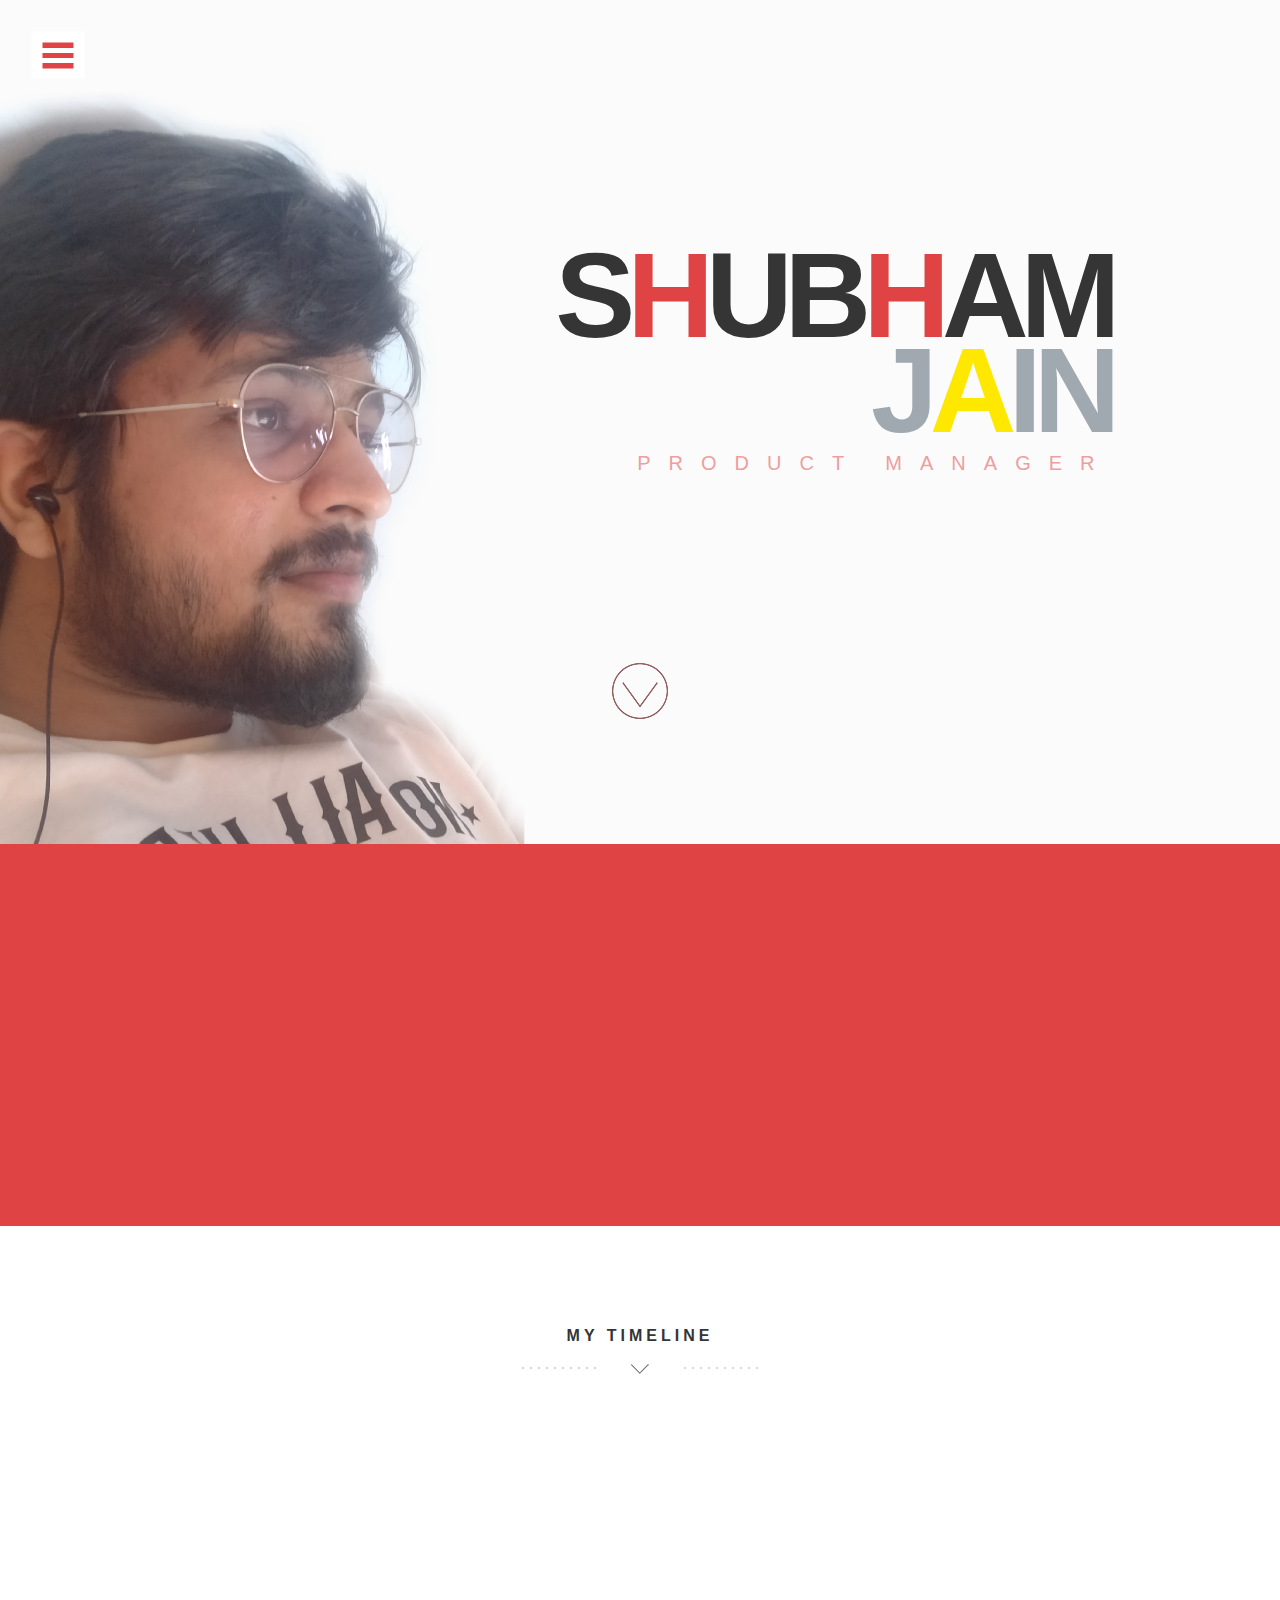
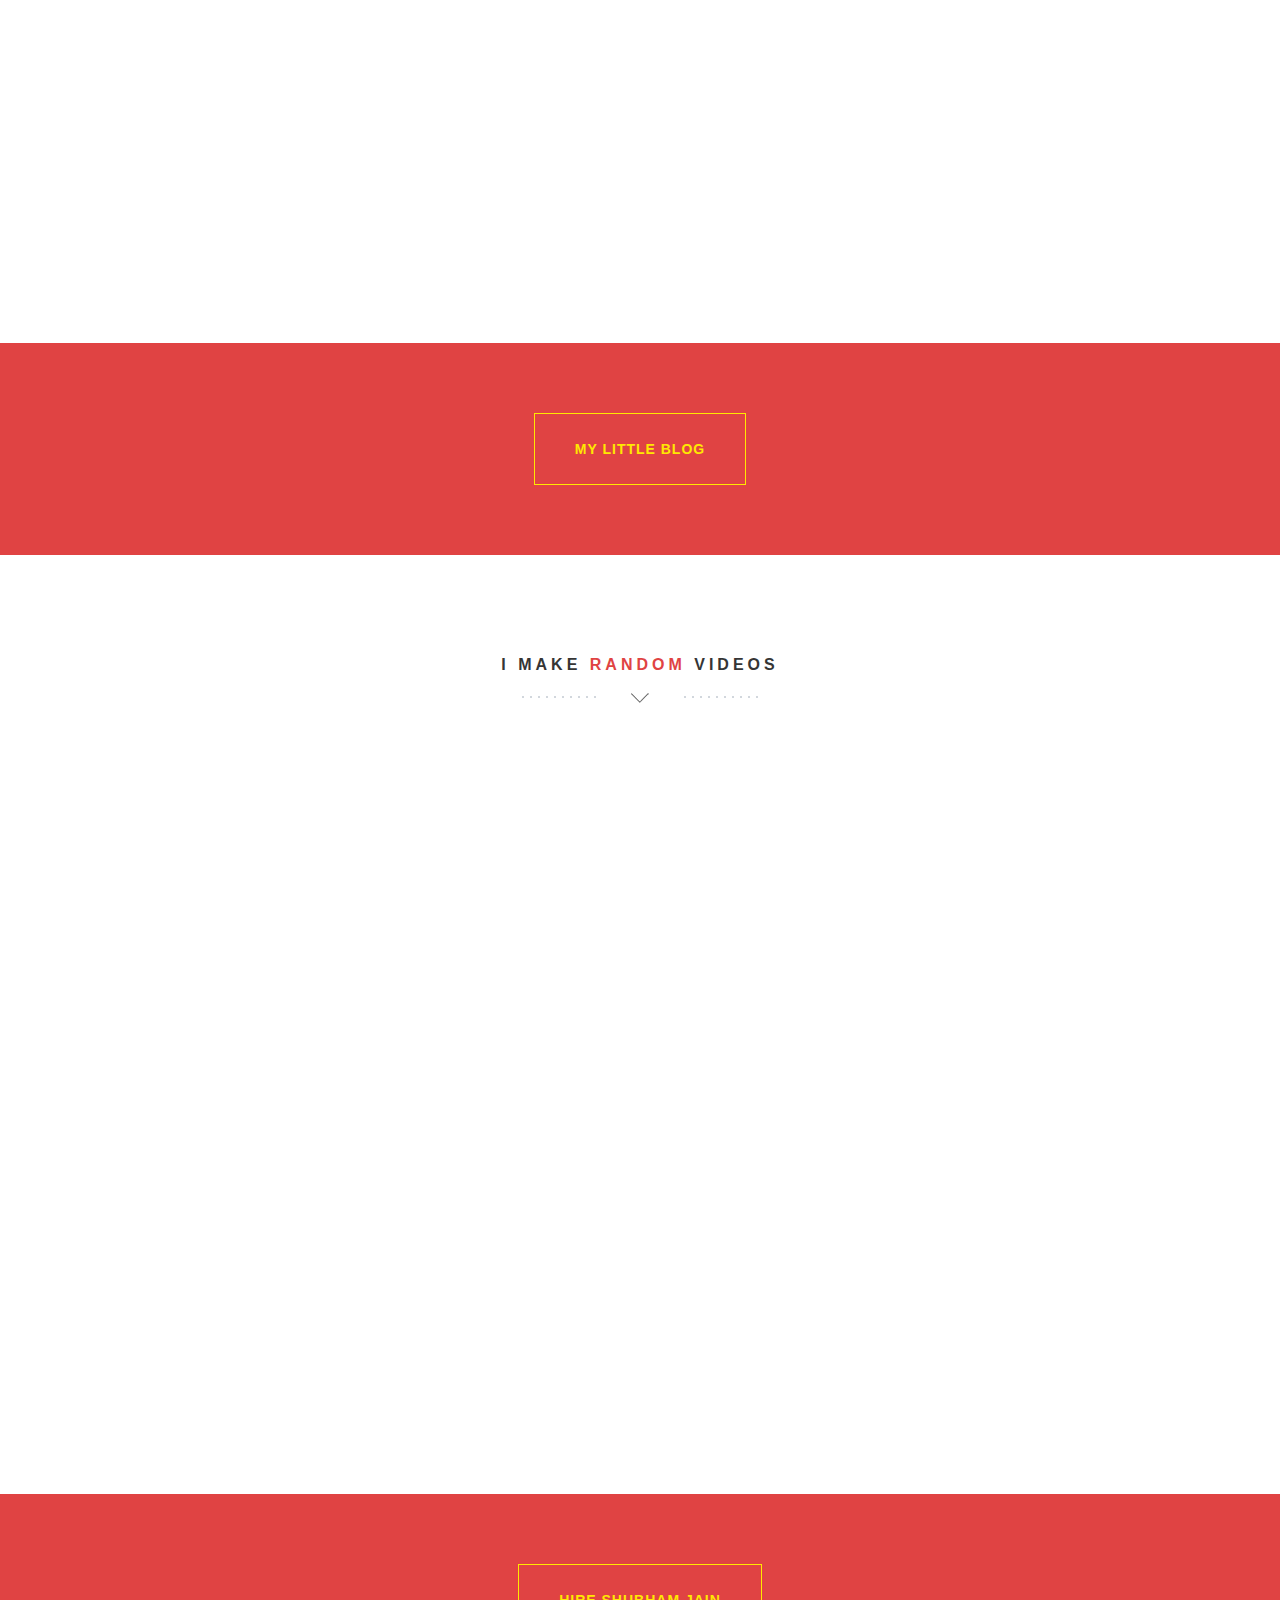
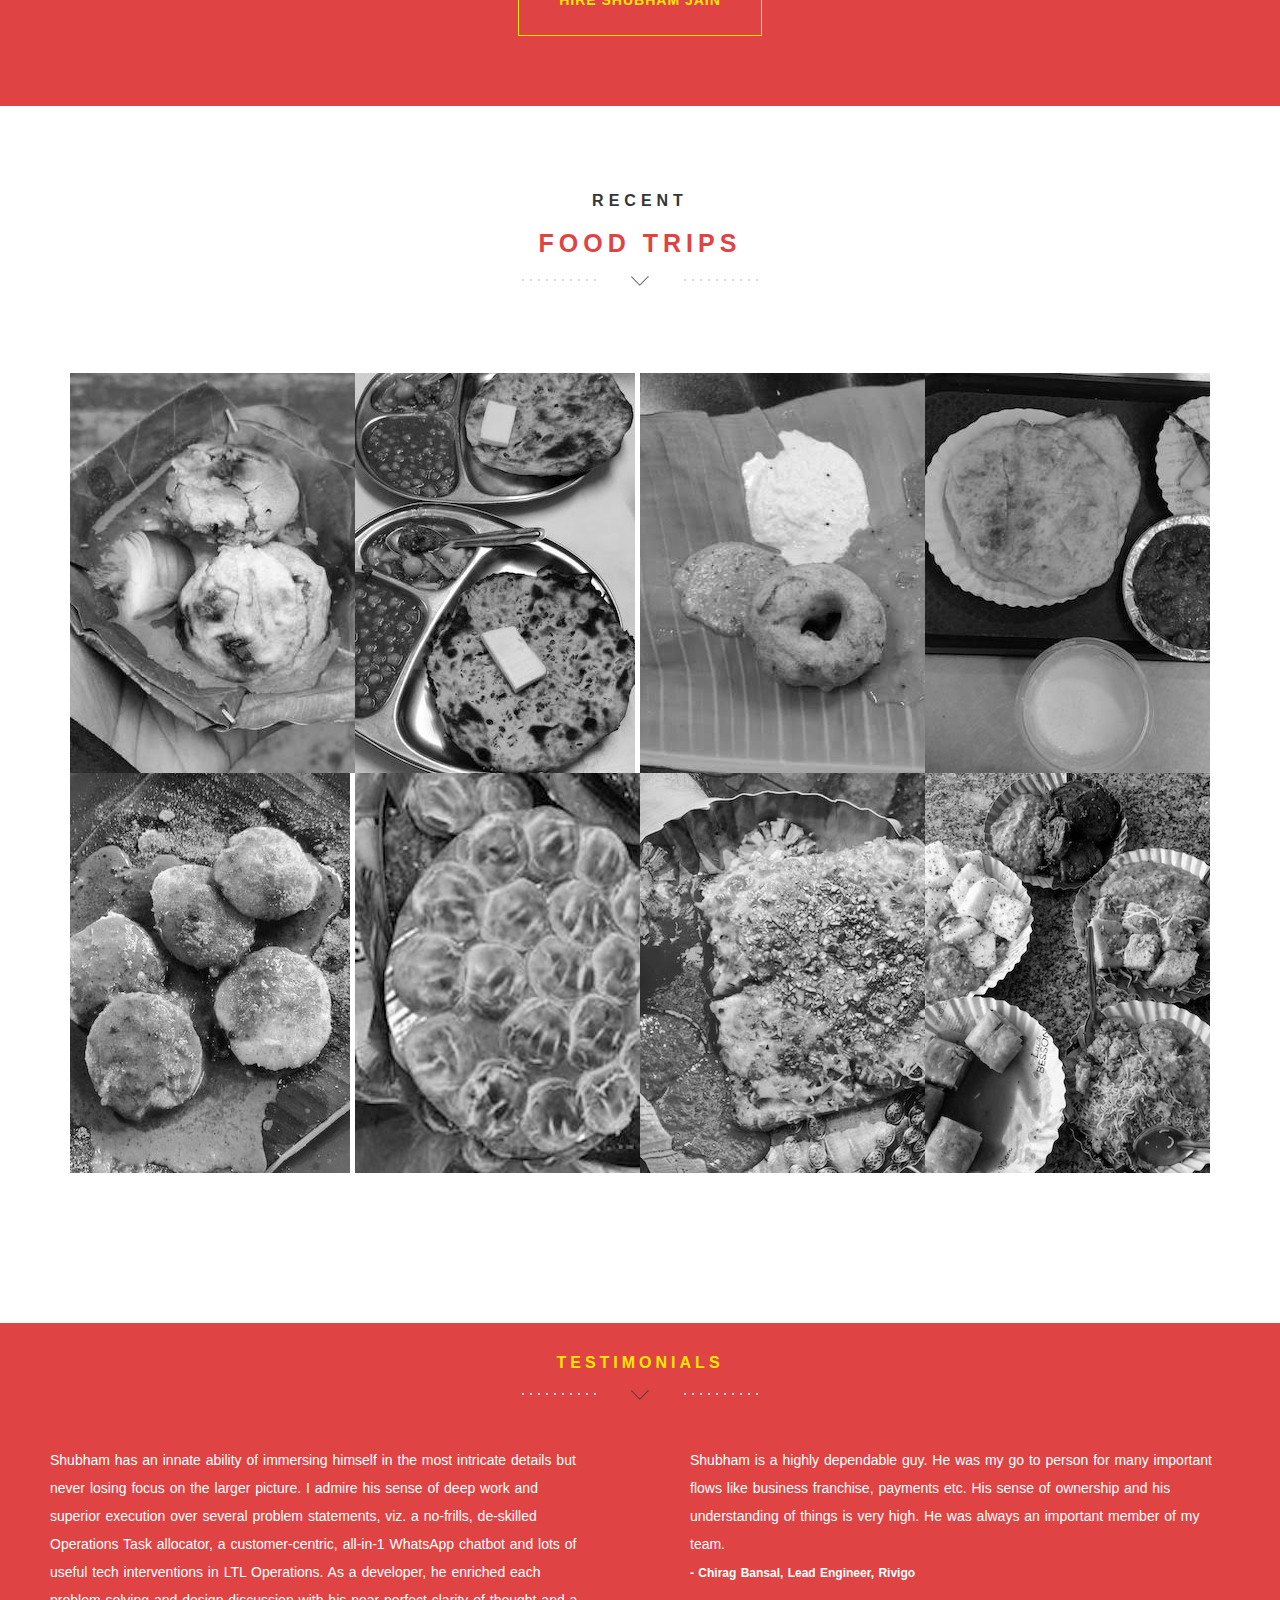
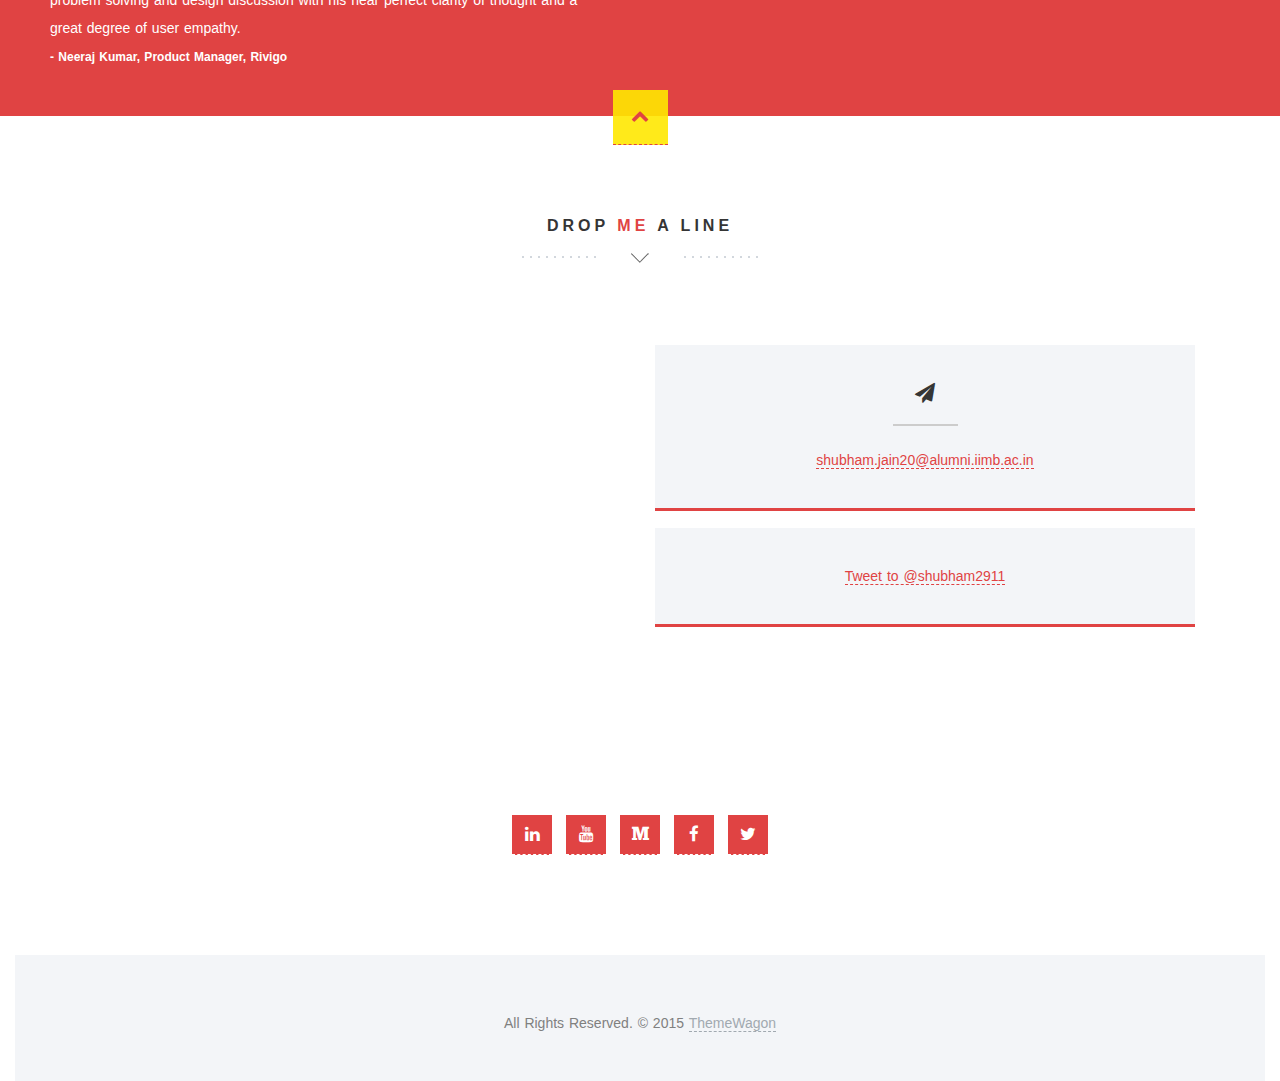
==== commit 968454cf: "index.html" ====
--- a/index.html
+++ b/index.html
@@ -59,7 +59,7 @@
 						<a href="#home"><i class="fa fa-fw fa-home"></i><span>Home</span></a>
 						<a href="#about"><i class="fa fa-fw fa-quote-left"></i><span>About</span></a>
 						<a href="#service"><i class="fa fa-fw fa-clock-o"></i><span>Timeline</span></a>
-            <a href="#blog"><i class="fa fa-fw fa-rss"></i><span>Blog</span></a>
+            <a href="#blog"><i class="fa fa-fw fa-rss"></i><span>Vlog</span></a>
 						<a href="#portfolio"><i class="fa fa-fw fa-cutlery"></i><span>Drool</span></a>
 						<a href="#contact"><i class="fa fa-fw fa-envelope-o"></i><span>Contact</span></a>
 					</div>
@@ -188,7 +188,11 @@
           <div class="container">
             <div class="row">
               <div class="col-md-12">
-                <a href="resume/shubham_jain_resume.pdf" download="shubham_jain_resume.pdf" target="_blank" class="outline-btn">Download Resume</a>
+<!--                 <a href="resume/shubham_jain_resume.pdf" download="shubham_jain_resume.pdf" target="_blank" class="outline-btn">Download Resume</a>
+ -->
+                <a target="_blank" href="https://medium.com/@shubham2911" target="_blank" class="outline-btn">My little blog</a>
+
+
               </div>
             </div>
           </div>
@@ -197,7 +201,6 @@
         CUSTOM SPACER END
         =========================== -->
     
-
     <!-- ==========================
         BLOG SECTION 
         =========================== -->
@@ -206,38 +209,19 @@
         <!-- Headline -->
         <div class="row">
               <div class="col-md-12">
-                <a href="http://blog.shubhamjain.in" target="_blank"><h1 class="arrow">My <span>little</span> blog</h1></a>
+                <a href="https://www.youtube.com/@shubhamjain2911/featured" target="_blank"><h1 class="arrow">I make <span>Random</span> videos</h1></a>
               </div>
             </div><br><br>
       
-      <!-- Blog Slider -->
-            
-<!-- Dead method
-
-<div id="medium-widget"></div>
-    <script src="https://medium-widget.pixelpoint.io/widget.js"></script>
-    <script>MediumWidget.Init({renderTo: '#medium-widget', params: {"resource":"https://medium.com/@shubham2911","postsPerLine":1,"limit":10,"picture":"small","fields":["description","author","claps","likes","publishAt"],"ratio":"square"}})</script> -->
-
-
-<!-- 
-Display blogs using twilik method
-https://medium.com/twilik/how-to-embed-medium-on-your-website-the-easy-way-41ac0a13231e
-
-<div id="retainable-rss-embed" 
-data-rss="https://medium.com/feed/@shubham2911"
-data-maxcols="3" 
-data-layout="grid" 
-data-poststyle="inline" 
-data-readmore="Read the rest" 
-data-buttonclass="btn btn-primary" 
-data-offset="-100"></div> -->
-
-<!-- Display using custom code  - last method in this blod
-https://medium.datadriveninvestor.com/embed-medium-as-a-blog-on-your-site-54a1b49cbe16
-
--->
-    <div class="rowb4" id="jsonContent">
+      <iframe width="560" height="315" src="https://www.youtube.com/embed/WX-S7s_Pd_A?si=1c8eIucMlm626SsK" title="YouTube video player" frameborder="0" allow="accelerometer; autoplay; clipboard-write; encrypted-media; gyroscope; picture-in-picture; web-share" referrerpolicy="strict-origin-when-cross-origin" allowfullscreen></iframe>
+
+      <iframe width="560" height="315" src="https://www.youtube.com/embed/y6bAsrBAyk4?si=5o275v5jFbTu-XP2" title="YouTube video player" frameborder="0" allow="accelerometer; autoplay; clipboard-write; encrypted-media; gyroscope; picture-in-picture; web-share" referrerpolicy="strict-origin-when-cross-origin" allowfullscreen></iframe>
+
+      <iframe width="560" height="315" src="https://www.youtube.com/embed/videoseries?si=ebA99HwT6aFe1LIa&amp;list=PLgvuw9TJmImbZeCHGiAbT0ANiuMl1hOt6" title="YouTube video player" frameborder="0" allow="accelerometer; autoplay; clipboard-write; encrypted-media; gyroscope; picture-in-picture; web-share" referrerpolicy="strict-origin-when-cross-origin" allowfullscreen></iframe>
     
+      <iframe width="560" height="315" src="https://www.youtube.com/embed/eoJ-KCQYM8o?si=f6_iKgSIoT6zNOOZ" title="YouTube video player" frameborder="0" allow="accelerometer; autoplay; clipboard-write; encrypted-media; gyroscope; picture-in-picture; web-share" referrerpolicy="strict-origin-when-cross-origin" allowfullscreen></iframe>
+
+
 
         </section>
     <!-- ==========================
@@ -456,8 +440,8 @@
 <!-- E-Mail Box -->
               <div class="col-md-6">
                 <div class="dark-box box-hover" style="max-height: 180px; margin-bottom: 20px">
-                  <h2><i class="fa fa-paper-plane"></i><span>Email</span></h2>
-                  <p><a href="mailto:shubham.jain20@iimb.ac.in">shubham.jain20@alumni.iimb.ac.in</a>
+                  <h2><i class="fa fa-paper-plane"></i></h2><span>                  <p><a href="mailto:shubham.jain20@iimb.ac.in">shubham.jain20@alumni.iimb.ac.in</a>
+</span>
                   </p>
                 </div>
               </div>
@@ -465,7 +449,6 @@
 <!-- twitter Box -->
               <div class="col-md-6">
                 <div class="dark-box box-hover" style="max-height: 180px">
-                  <h2><i class="fa fa-twitter"></i><span>Twitter</span></h2>
                   <p><a href="https://twitter.com/intent/tweet?screen_name=shubham2911&ref_src=twsrc%5Etfw" class="twitter-mention-button" data-size="large" data-related="" data-show-screen-name="false" data-dnt="true" data-show-count="false">Tweet to @shubham2911</a></p><script async src="https://platform.twitter.com/widgets.js" charset="utf-8"></script>
                 </div>
               </div>
